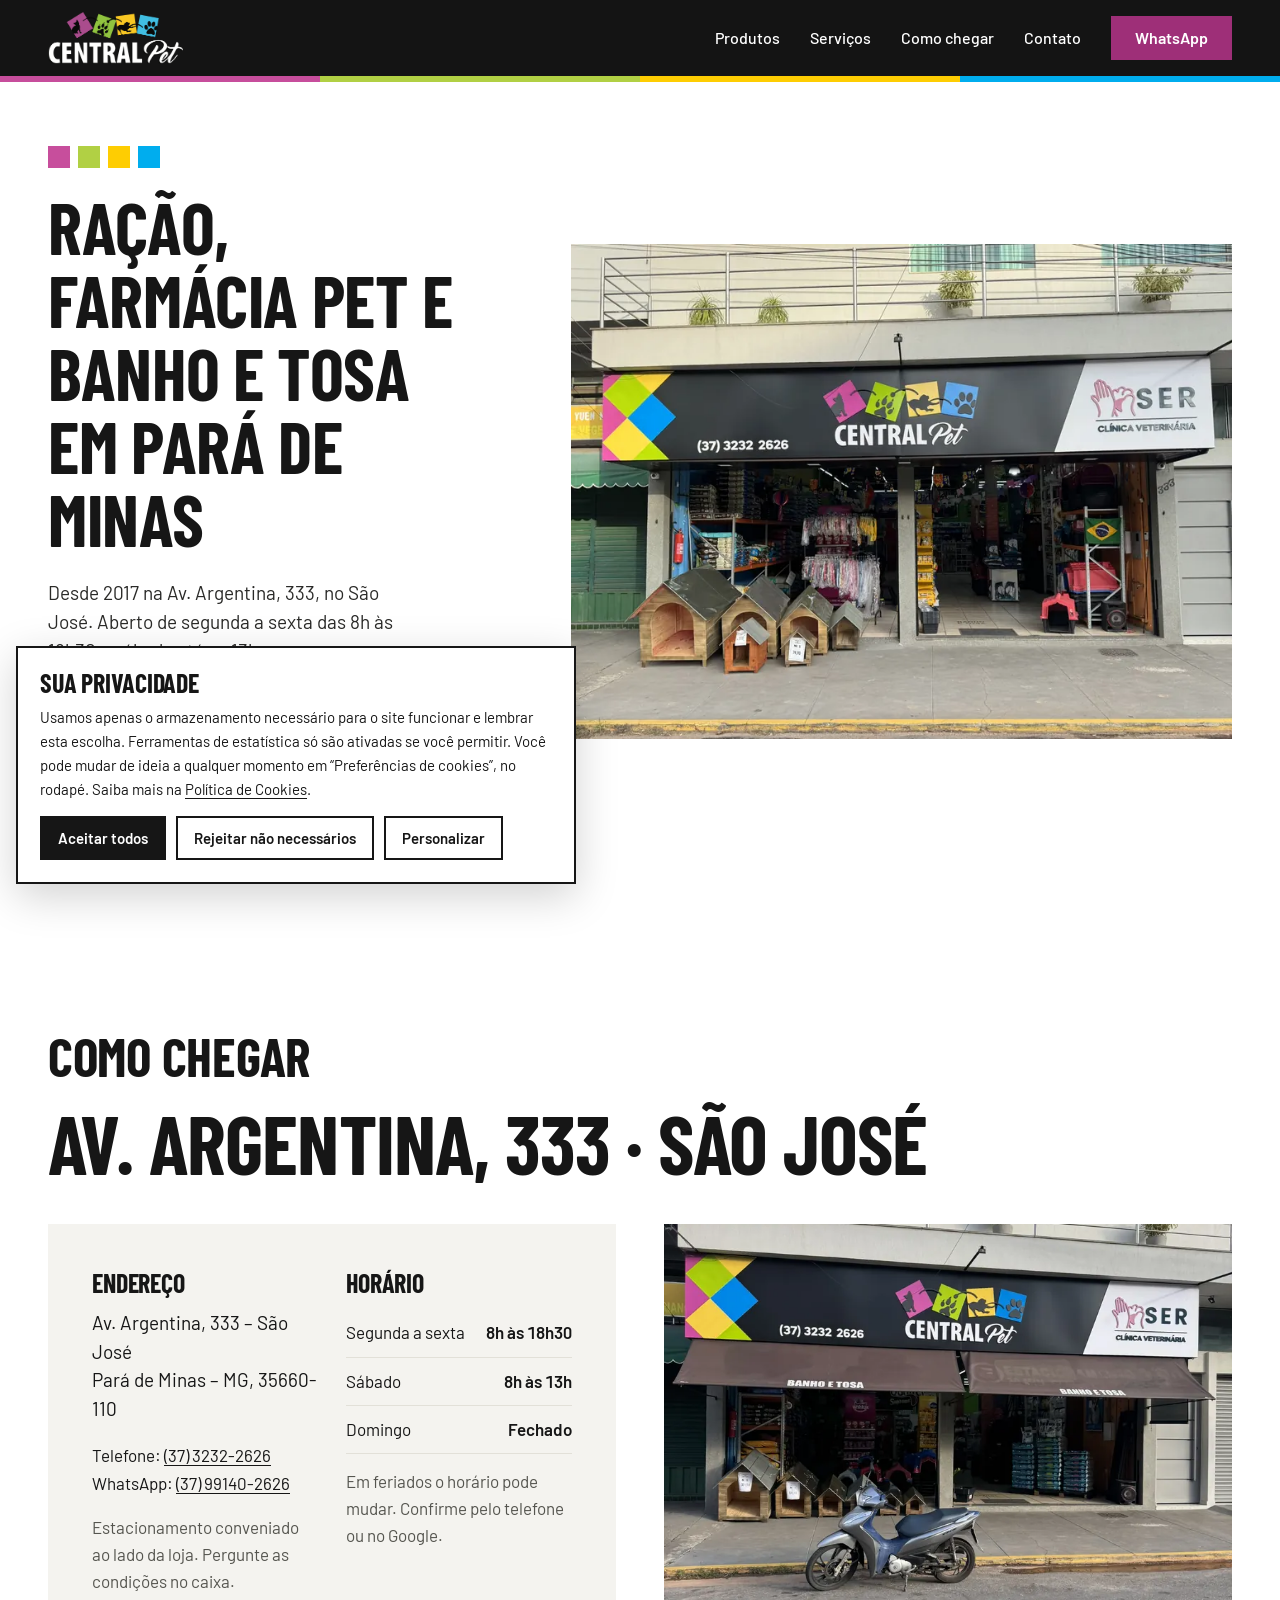
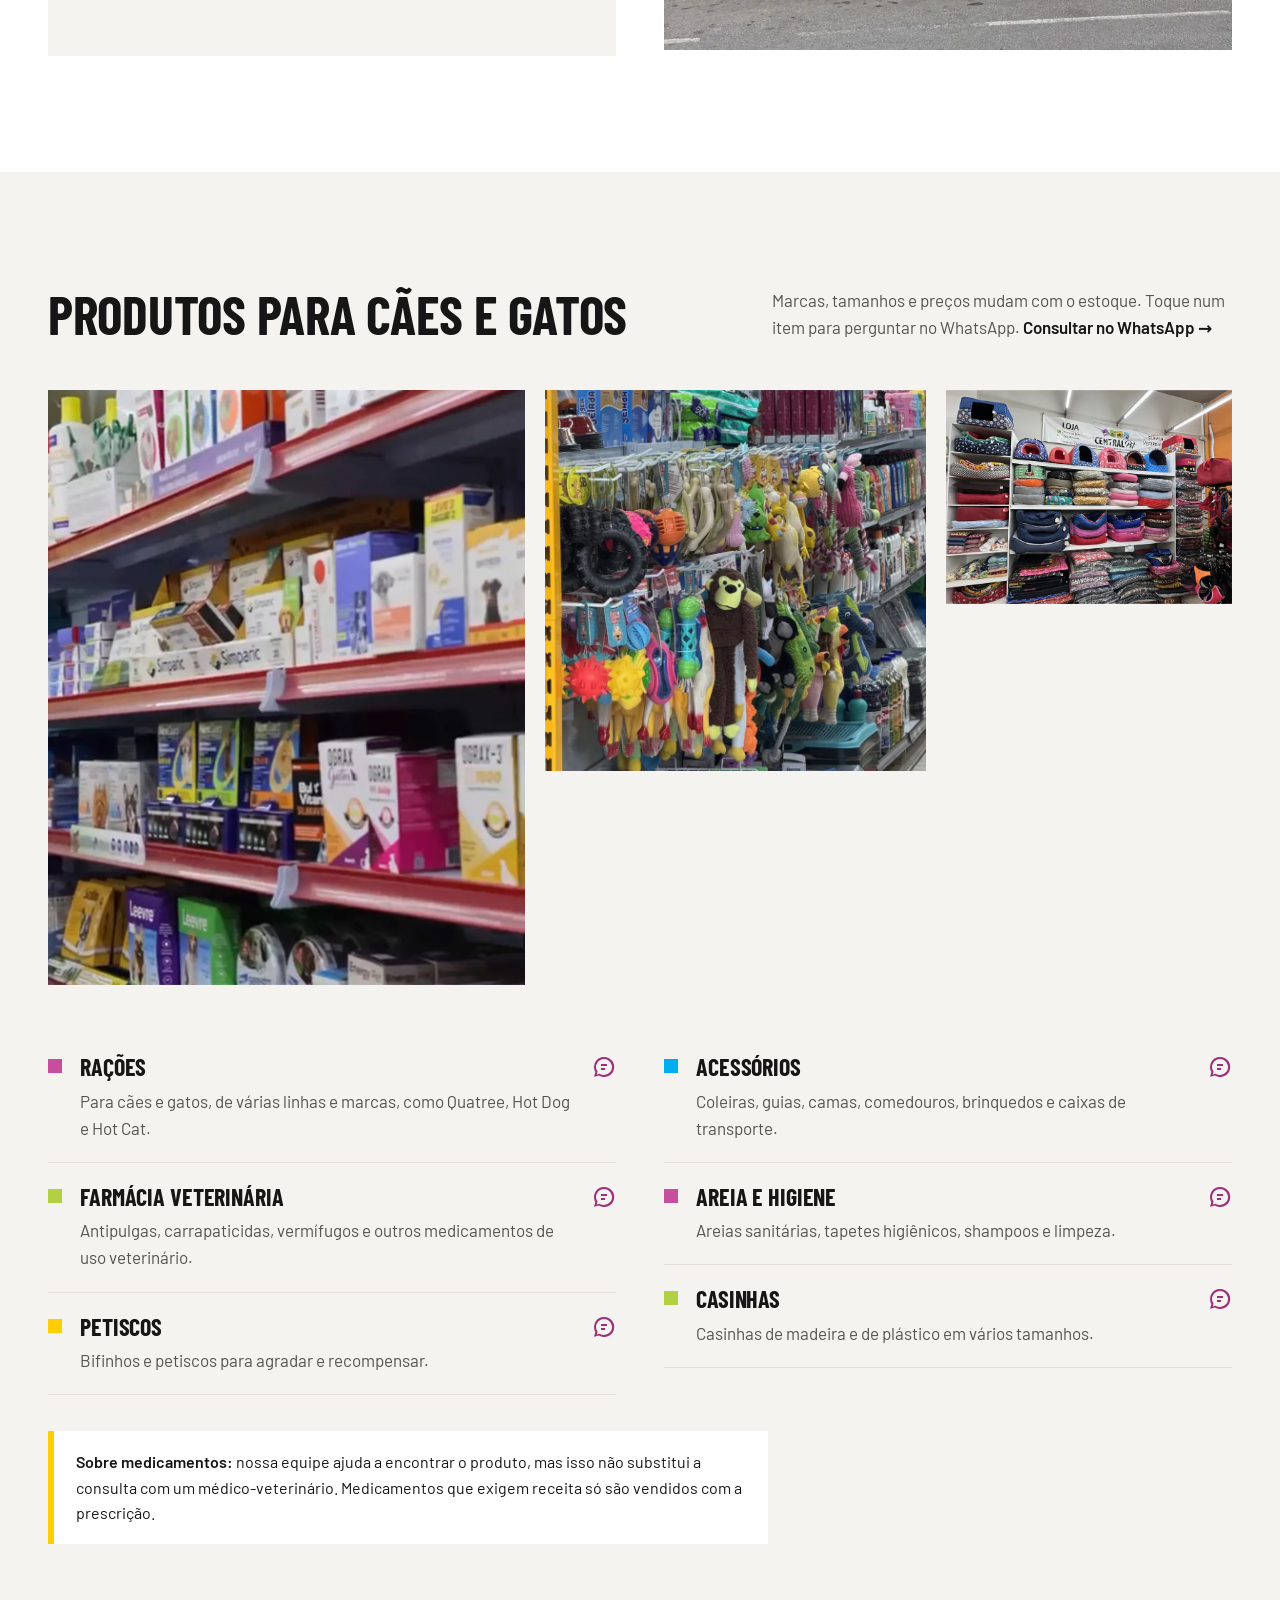
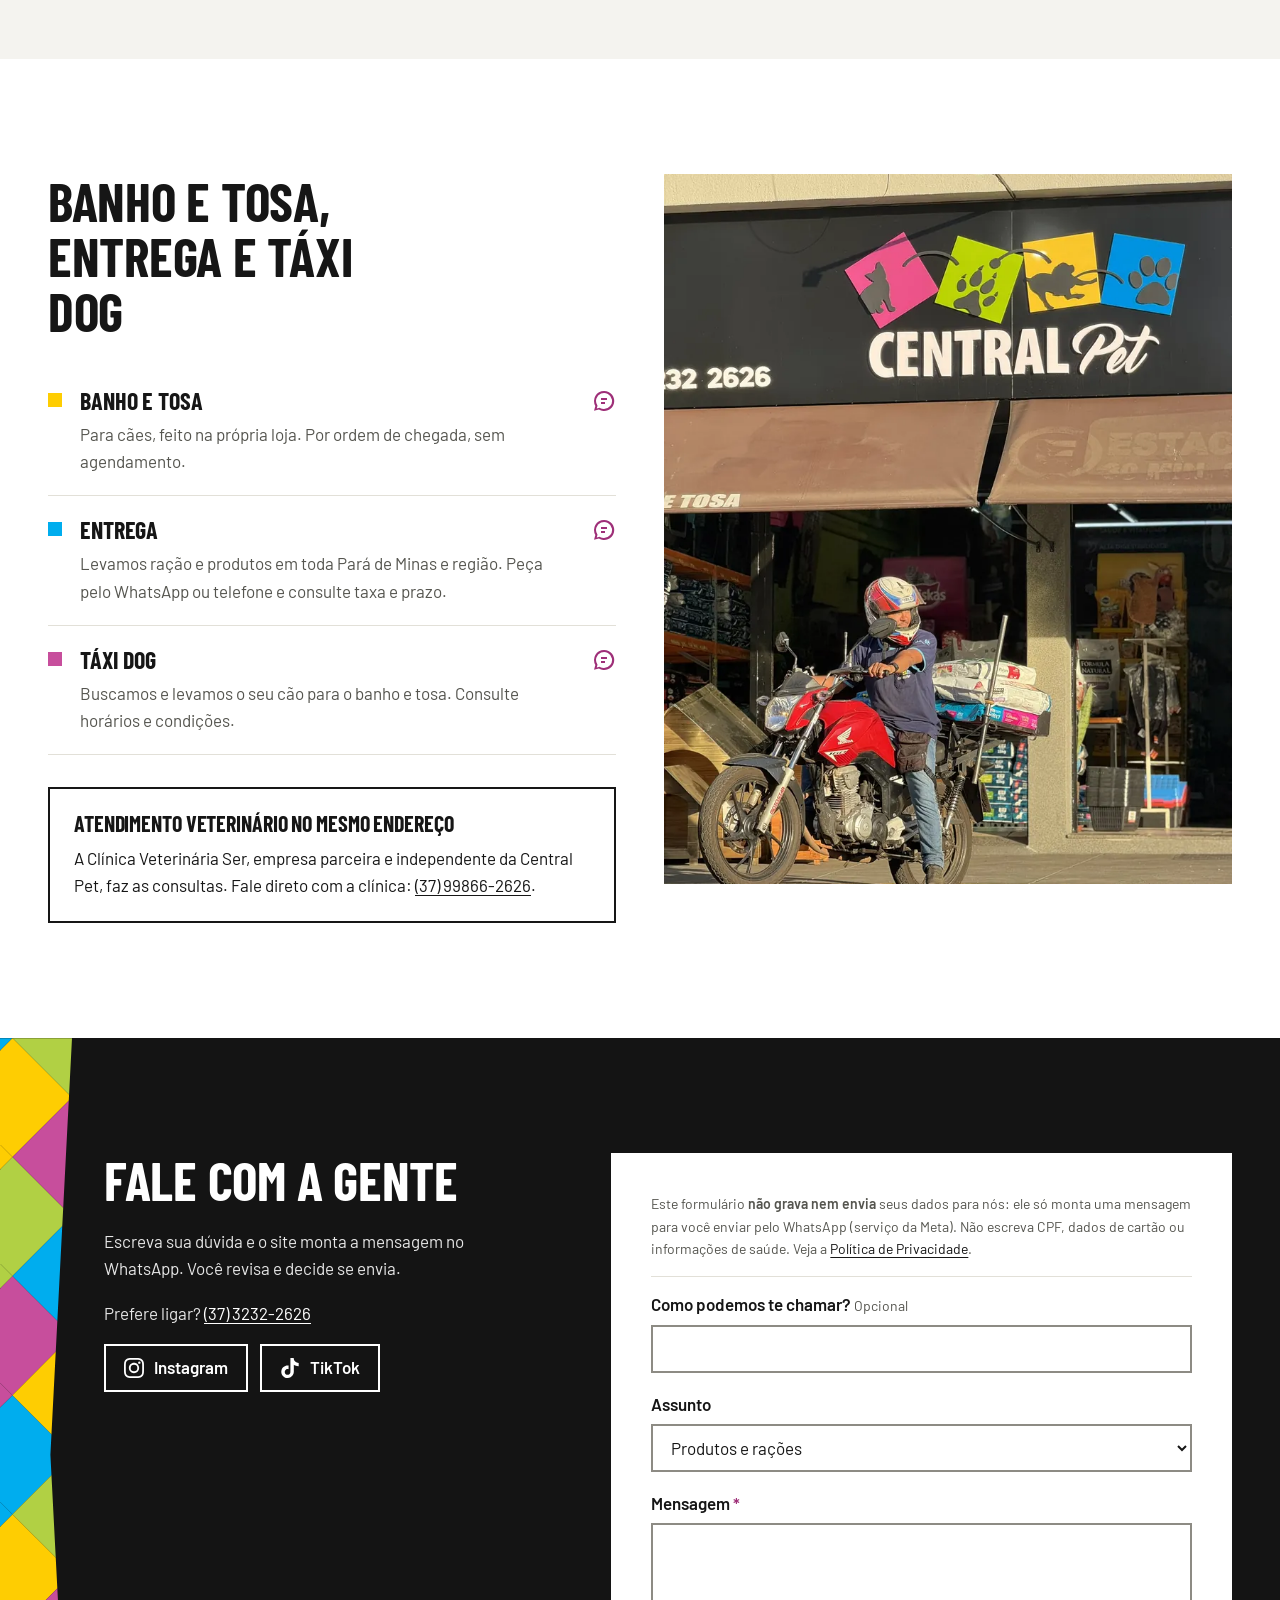
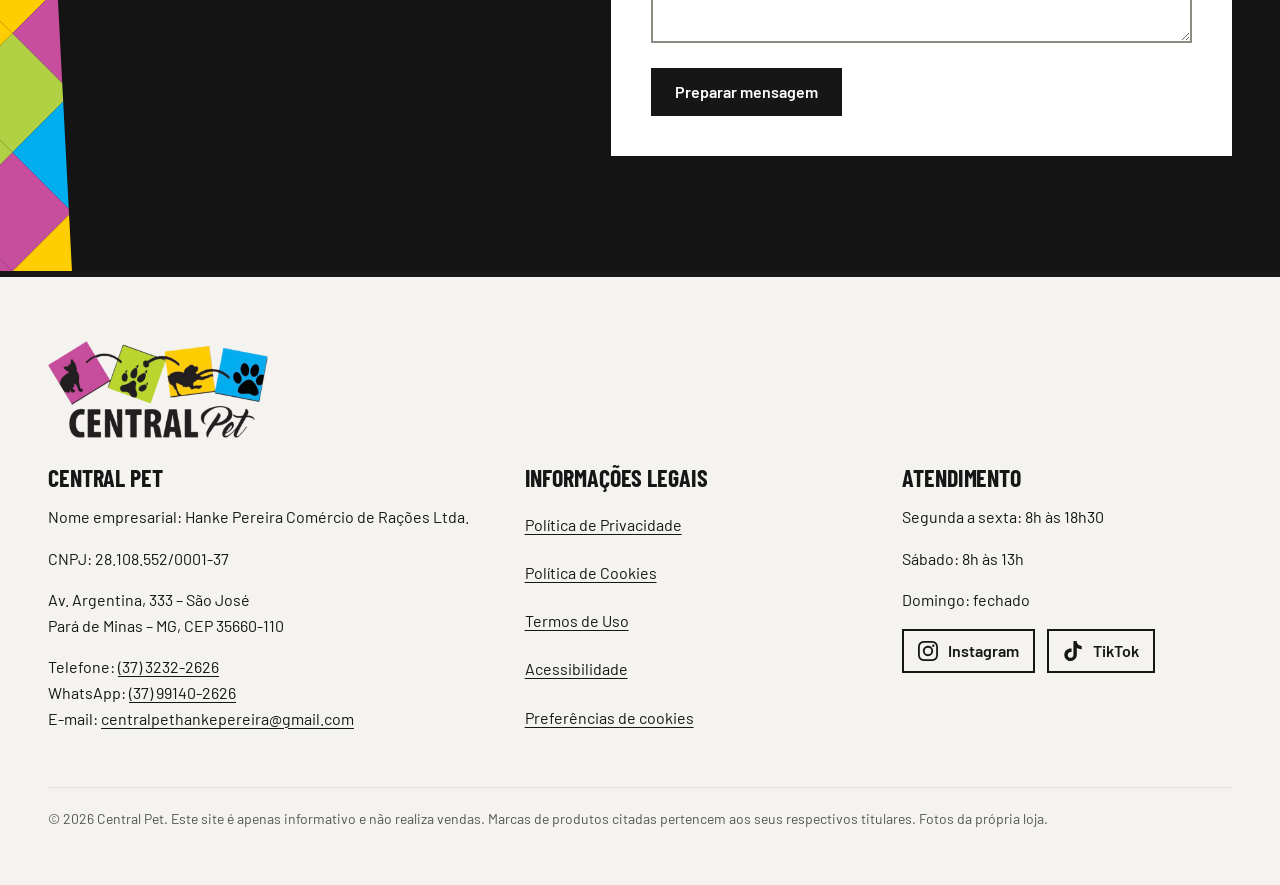
==== index.html @ ba6cb1f9 "Add files via upload" ====
<!DOCTYPE html>
<html lang="pt-BR" data-type="place">
<head>
<meta charset="utf-8">
<meta name="viewport" content="width=device-width, initial-scale=1">
<title>Central Pet | Pet shop em Pará de Minas – ração, farmácia pet e banho e tosa</title>
<meta name="description" content="Central Pet, pet shop na Av. Argentina, 333, Pará de Minas: rações, farmácia veterinária, acessórios, banho e tosa, entrega e táxi dog.">
<meta name="page-type" content="place">
<meta name="page-kind" content="place">
<meta name="theme-color" content="#141414">
<meta property="og:title" content="Central Pet | Pet shop em Pará de Minas">
<meta property="og:description" content="Ração, farmácia veterinária, acessórios, banho e tosa e entrega na Av. Argentina, 333.">
<meta property="og:type" content="website">
<link rel="icon" href="assets/img/favicon.png">
<link rel="preload" href="assets/fonts/barlow-condensed-latin-700-normal.woff2" as="font" type="font/woff2" crossorigin>
<link rel="stylesheet" href="assets/styles.css">
<script>document.documentElement.classList.add("js")</script>
<script type="application/ld+json">
{
  "@context": "https://schema.org",
  "@type": "PetStore",
  "name": "Central Pet",
  "url": "https://[PREENCHER-dominio]/",
  "telephone": "+55-37-3232-2626",
  "address": {
    "@type": "PostalAddress",
    "streetAddress": "Av. Argentina, 333 - São José",
    "addressLocality": "Pará de Minas",
    "addressRegion": "MG",
    "postalCode": "35660-110",
    "addressCountry": "BR"
  },
  "openingHoursSpecification": [
    {"@type": "OpeningHoursSpecification", "dayOfWeek": ["Monday","Tuesday","Wednesday","Thursday","Friday"], "opens": "08:00", "closes": "18:30"},
    {"@type": "OpeningHoursSpecification", "dayOfWeek": "Saturday", "opens": "08:00", "closes": "13:00"}
  ],
  "foundingDate": "2017-07-02",
  "sameAs": ["https://www.instagram.com/centralpet_pm/", "https://www.tiktok.com/@centralpet_pm"]
}
</script>
</head>
<body>
<!-- Direção: Taste (página "place": fotos reais, chão claro, uma faixa de marca preta como o letreiro),
     Emil (movimento: ease-out forte, press 0.97, hover só com mouse), Impeccable (auditoria final). -->
<a class="skip-link" href="#conteudo">Pular para o conteúdo</a>
<header class="site-header">
  <div class="container header-inner">
    <a class="brand" href="index.html" aria-current="page"><img src="assets/img/logo-escuro-700.png" width="700" height="270" alt="Central Pet"></a>
    <button class="nav-toggle" type="button" aria-expanded="false" aria-controls="site-nav"><span class="nav-toggle-bars" aria-hidden="true"></span>Menu</button>
    <nav class="site-nav" id="site-nav" aria-label="Principal">
      <ul>
        <li><a href="#produtos">Produtos</a></li>
        <li><a href="#servicos">Serviços</a></li>
        <li><a href="#visite">Como chegar</a></li>
        <li><a href="#contato">Contato</a></li>
        <li class="nav-cta"><a class="btn btn-brand" href="https://wa.me/5537991402626?text=Ol%C3%A1%21%20Vim%20pelo%20site%20da%20Central%20Pet." rel="noopener">WhatsApp<span class="visually-hidden"> (abre outro aplicativo)</span></a></li>
      </ul>
    </nav>
  </div>
  <div class="brand-stripe" aria-hidden="true"><span></span><span></span><span></span><span></span></div>
</header>
<main id="conteudo" tabindex="-1">

<section class="hero" aria-labelledby="hero-title" data-enter>
  <div class="container hero-grid">
    <div class="hero-text">
      <p class="hero-mark" aria-hidden="true"><span></span><span></span><span></span><span></span></p>
      <h1 id="hero-title">Ração, farmácia pet e banho e tosa em Pará de Minas</h1>
      <p class="lead">Desde 2017 na Av. Argentina, 333, no São José. Aberto de segunda a sexta das 8h às 18h30 e sábado até as 13h.</p>
      <div class="hero-actions">
        <a class="btn btn-primary" id="hero-cta" href="https://wa.me/5537991402626?text=Ol%C3%A1%21%20Vim%20pelo%20site%20da%20Central%20Pet." rel="noopener"><svg viewBox="0 0 24 24" aria-hidden="true" focusable="false"><path fill="currentColor" d="M12 2a10 10 0 0 0-8.66 15l-1.3 4.76 4.88-1.28A10 10 0 1 0 12 2Zm0 18a8 8 0 0 1-4.08-1.12l-.29-.17-2.9.76.78-2.83-.19-.3A8 8 0 1 1 12 20Zm-3-11h6v2H9V9Zm0 4h4v2H9v-2Z"/></svg>Chamar no WhatsApp<span class="visually-hidden"> (abre outro aplicativo)</span></a>
        <a class="text-link" href="#visite">Ver como chegar <span class="arrow" aria-hidden="true">→</span></a>
      </div>
      <p class="hero-fact"><strong>4,8 no Google</strong>, média de 349 avaliações (consultada em 11/11/2026). <a href="https://www.google.com/maps/search/?api=1&amp;query=Central+Pet+Av.+Argentina+333+S%C3%A3o+Jos%C3%A9+Par%C3%A1+de+Minas" rel="noopener">Ler avaliações</a></p>
    </div>
    <figure class="hero-photo">
      <img src="assets/img/fachada-1600.webp" srcset="assets/img/fachada-800.webp 800w, assets/img/fachada-1600.webp 1600w" sizes="(max-width: 900px) 100vw, 58vw" width="1600" height="1200" alt="Fachada da Central Pet: letreiro preto com o logo colorido, casinhas de madeira na calçada e prateleiras de ração à vista" fetchpriority="high">
    </figure>
  </div>
</section>

<section class="section" id="visite" aria-labelledby="visite-title">
  <div class="container">
    <h2 id="visite-title">Como chegar</h2>
    <p class="type-moment"><a href="https://www.google.com/maps/search/?api=1&amp;query=Central+Pet+Av.+Argentina+333+S%C3%A3o+Jos%C3%A9+Par%C3%A1+de+Minas" rel="noopener">Av. Argentina, 333 · São José<span class="visually-hidden"> (abre o Google Maps)</span></a></p>
    <div class="split">
      <div class="visit">
        <div class="visit-cols">
          <div>
            <h3>Endereço</h3>
            <address><p>Av. Argentina, 333 – São José<br>Pará de Minas – MG, 35660-110</p></address>
            <p>Telefone: <a href="tel:+553732322626">(37) 3232-2626</a><br>WhatsApp: <a href="https://wa.me/5537991402626?text=Ol%C3%A1%21%20Vim%20pelo%20site%20da%20Central%20Pet." rel="noopener">(37) 99140-2626</a></p>
            <p class="muted">Estacionamento conveniado ao lado da loja. Pergunte as condições no caixa.</p>
          </div>
          <div>
            <h3>Horário</h3>
            <table class="hours">
              <caption class="visually-hidden">Horário de funcionamento da loja</caption>
              <tbody>
                <tr><th scope="row">Segunda a sexta</th><td>8h às 18h30</td></tr>
                <tr><th scope="row">Sábado</th><td>8h às 13h</td></tr>
                <tr><th scope="row">Domingo</th><td>Fechado</td></tr>
              </tbody>
            </table>
            <p class="muted">Em feriados o horário pode mudar. Confirme pelo telefone ou no Google.</p>
          </div>
        </div>
      </div>
      <figure class="pl-photo photo-link">
        <a href="https://www.google.com/maps/search/?api=1&amp;query=Central+Pet+Av.+Argentina+333+S%C3%A3o+Jos%C3%A9+Par%C3%A1+de+Minas" rel="noopener">
          <img src="assets/img/fachada-vertical-800.webp" srcset="assets/img/fachada-vertical-800.webp 800w, assets/img/fachada-vertical-1536.webp 1536w" sizes="(max-width: 900px) 100vw, 46vw" width="800" height="1067" loading="lazy" alt="Frente da loja vista da rua, com o letreiro da Central Pet e da Clínica Veterinária Ser ao lado. Abre o Google Maps">
        </a>
      </figure>
    </div>
  </div>
</section>

<section class="section section-alt" id="produtos" aria-labelledby="produtos-title">
  <div class="container">
    <div class="head-row">
      <h2 id="produtos-title">Produtos para cães e gatos</h2>
      <p>Marcas, tamanhos e preços mudam com o estoque. Toque num item para perguntar no WhatsApp. <a class="text-link" href="https://wa.me/5537991402626?text=Ol%C3%A1%21%20Vim%20pelo%20site%20da%20Central%20Pet." rel="noopener">Consultar no WhatsApp <span class="arrow" aria-hidden="true">→</span></a></p>
    </div>
    <div class="trio" data-moment="develop">
      <figure class="t1"><img src="assets/img/farmacia-800.webp" srcset="assets/img/farmacia-800.webp 800w, assets/img/farmacia-1290.webp 1290w" sizes="(max-width: 900px) 100vw, 40vw" width="800" height="1290" loading="lazy" alt="Prateleiras da farmácia veterinária com antipulgas, vermífugos e suplementos"></figure>
      <figure class="t2"><img src="assets/img/brinquedos-800.webp" srcset="assets/img/brinquedos-800.webp 800w, assets/img/brinquedos-1330.webp 1330w" sizes="(max-width: 900px) 50vw, 32vw" width="800" height="1422" loading="lazy" alt="Corredor de brinquedos: pelúcias, mordedores, bolinhas e cordas"></figure>
      <figure class="t3"><img src="assets/img/caminhas-800.webp" srcset="assets/img/caminhas-800.webp 800w, assets/img/caminhas-1600.webp 1600w" sizes="(max-width: 900px) 50vw, 24vw" width="800" height="600" loading="lazy" alt="Estante com caminhas, tocas e colchonetes de várias cores e tamanhos"></figure>
    </div>
    <div class="groups">
      <ul class="rows">
        <li><a class="row-link" href="https://wa.me/5537991402626?text=Ol%C3%A1%21%20Vim%20pelo%20site%20da%20Central%20Pet%20e%20queria%20saber%20sobre%20ra%C3%A7%C3%B5es." rel="noopener"><span class="sq sq-1" aria-hidden="true"></span><div><h3>Rações</h3><p>Para cães e gatos, de várias linhas e marcas, como Quatree, Hot Dog e Hot Cat.</p></div><svg class="row-wa" viewBox="0 0 24 24" aria-hidden="true" focusable="false"><path fill="currentColor" d="M12 2a10 10 0 0 0-8.66 15l-1.3 4.76 4.88-1.28A10 10 0 1 0 12 2Zm0 18a8 8 0 0 1-4.08-1.12l-.29-.17-2.9.76.78-2.83-.19-.3A8 8 0 1 1 12 20Zm-3-11h6v2H9V9Zm0 4h4v2H9v-2Z"/></svg><span class="visually-hidden"> (perguntar no WhatsApp)</span></a></li>
        <li><a class="row-link" href="https://wa.me/5537991402626?text=Ol%C3%A1%21%20Vim%20pelo%20site%20da%20Central%20Pet%20e%20queria%20saber%20sobre%20um%20produto%20da%20farm%C3%A1cia%20veterin%C3%A1ria." rel="noopener"><span class="sq sq-2" aria-hidden="true"></span><div><h3>Farmácia veterinária</h3><p>Antipulgas, carrapaticidas, vermífugos e outros medicamentos de uso veterinário.</p></div><svg class="row-wa" viewBox="0 0 24 24" aria-hidden="true" focusable="false"><path fill="currentColor" d="M12 2a10 10 0 0 0-8.66 15l-1.3 4.76 4.88-1.28A10 10 0 1 0 12 2Zm0 18a8 8 0 0 1-4.08-1.12l-.29-.17-2.9.76.78-2.83-.19-.3A8 8 0 1 1 12 20Zm-3-11h6v2H9V9Zm0 4h4v2H9v-2Z"/></svg><span class="visually-hidden"> (perguntar no WhatsApp)</span></a></li>
        <li><a class="row-link" href="https://wa.me/5537991402626?text=Ol%C3%A1%21%20Vim%20pelo%20site%20da%20Central%20Pet%20e%20queria%20saber%20sobre%20petiscos." rel="noopener"><span class="sq sq-3" aria-hidden="true"></span><div><h3>Petiscos</h3><p>Bifinhos e petiscos para agradar e recompensar.</p></div><svg class="row-wa" viewBox="0 0 24 24" aria-hidden="true" focusable="false"><path fill="currentColor" d="M12 2a10 10 0 0 0-8.66 15l-1.3 4.76 4.88-1.28A10 10 0 1 0 12 2Zm0 18a8 8 0 0 1-4.08-1.12l-.29-.17-2.9.76.78-2.83-.19-.3A8 8 0 1 1 12 20Zm-3-11h6v2H9V9Zm0 4h4v2H9v-2Z"/></svg><span class="visually-hidden"> (perguntar no WhatsApp)</span></a></li>
      </ul>
      <ul class="rows">
        <li><a class="row-link" href="https://wa.me/5537991402626?text=Ol%C3%A1%21%20Vim%20pelo%20site%20da%20Central%20Pet%20e%20queria%20saber%20sobre%20acess%C3%B3rios." rel="noopener"><span class="sq sq-4" aria-hidden="true"></span><div><h3>Acessórios</h3><p>Coleiras, guias, camas, comedouros, brinquedos e caixas de transporte.</p></div><svg class="row-wa" viewBox="0 0 24 24" aria-hidden="true" focusable="false"><path fill="currentColor" d="M12 2a10 10 0 0 0-8.66 15l-1.3 4.76 4.88-1.28A10 10 0 1 0 12 2Zm0 18a8 8 0 0 1-4.08-1.12l-.29-.17-2.9.76.78-2.83-.19-.3A8 8 0 1 1 12 20Zm-3-11h6v2H9V9Zm0 4h4v2H9v-2Z"/></svg><span class="visually-hidden"> (perguntar no WhatsApp)</span></a></li>
        <li><a class="row-link" href="https://wa.me/5537991402626?text=Ol%C3%A1%21%20Vim%20pelo%20site%20da%20Central%20Pet%20e%20queria%20saber%20sobre%20areia%20e%20produtos%20de%20higiene." rel="noopener"><span class="sq sq-1" aria-hidden="true"></span><div><h3>Areia e higiene</h3><p>Areias sanitárias, tapetes higiênicos, shampoos e limpeza.</p></div><svg class="row-wa" viewBox="0 0 24 24" aria-hidden="true" focusable="false"><path fill="currentColor" d="M12 2a10 10 0 0 0-8.66 15l-1.3 4.76 4.88-1.28A10 10 0 1 0 12 2Zm0 18a8 8 0 0 1-4.08-1.12l-.29-.17-2.9.76.78-2.83-.19-.3A8 8 0 1 1 12 20Zm-3-11h6v2H9V9Zm0 4h4v2H9v-2Z"/></svg><span class="visually-hidden"> (perguntar no WhatsApp)</span></a></li>
        <li><a class="row-link" href="https://wa.me/5537991402626?text=Ol%C3%A1%21%20Vim%20pelo%20site%20da%20Central%20Pet%20e%20queria%20saber%20sobre%20casinhas." rel="noopener"><span class="sq sq-2" aria-hidden="true"></span><div><h3>Casinhas</h3><p>Casinhas de madeira e de plástico em vários tamanhos.</p></div><svg class="row-wa" viewBox="0 0 24 24" aria-hidden="true" focusable="false"><path fill="currentColor" d="M12 2a10 10 0 0 0-8.66 15l-1.3 4.76 4.88-1.28A10 10 0 1 0 12 2Zm0 18a8 8 0 0 1-4.08-1.12l-.29-.17-2.9.76.78-2.83-.19-.3A8 8 0 1 1 12 20Zm-3-11h6v2H9V9Zm0 4h4v2H9v-2Z"/></svg><span class="visually-hidden"> (perguntar no WhatsApp)</span></a></li>
      </ul>
    </div>
    <p class="notice"><strong>Sobre medicamentos:</strong> nossa equipe ajuda a encontrar o produto, mas isso não substitui a consulta com um médico-veterinário. Medicamentos que exigem receita só são vendidos com a prescrição.</p>
  </div>
</section>

<section class="section" id="servicos" aria-labelledby="servicos-title">
  <div class="container split split-services">
    <div>
      <h2 id="servicos-title">Banho e tosa, entrega e táxi dog</h2>
      <ul class="rows rows-services">
        <li><a class="row-link" href="https://wa.me/5537991402626?text=Ol%C3%A1%21%20Vim%20pelo%20site%20da%20Central%20Pet%20e%20queria%20saber%20sobre%20banho%20e%20tosa." rel="noopener"><span class="sq sq-3" aria-hidden="true"></span><div><h3>Banho e tosa</h3><p>Para cães, feito na própria loja. Por ordem de chegada, sem agendamento.</p></div><svg class="row-wa" viewBox="0 0 24 24" aria-hidden="true" focusable="false"><path fill="currentColor" d="M12 2a10 10 0 0 0-8.66 15l-1.3 4.76 4.88-1.28A10 10 0 1 0 12 2Zm0 18a8 8 0 0 1-4.08-1.12l-.29-.17-2.9.76.78-2.83-.19-.3A8 8 0 1 1 12 20Zm-3-11h6v2H9V9Zm0 4h4v2H9v-2Z"/></svg><span class="visually-hidden"> (perguntar no WhatsApp)</span></a></li>
        <li><a class="row-link" href="https://wa.me/5537991402626?text=Ol%C3%A1%21%20Vim%20pelo%20site%20da%20Central%20Pet%20e%20queria%20fazer%20um%20pedido%20para%20entrega." rel="noopener"><span class="sq sq-4" aria-hidden="true"></span><div><h3>Entrega</h3><p>Levamos ração e produtos em toda Pará de Minas e região. Peça pelo WhatsApp ou telefone e consulte taxa e prazo.</p></div><svg class="row-wa" viewBox="0 0 24 24" aria-hidden="true" focusable="false"><path fill="currentColor" d="M12 2a10 10 0 0 0-8.66 15l-1.3 4.76 4.88-1.28A10 10 0 1 0 12 2Zm0 18a8 8 0 0 1-4.08-1.12l-.29-.17-2.9.76.78-2.83-.19-.3A8 8 0 1 1 12 20Zm-3-11h6v2H9V9Zm0 4h4v2H9v-2Z"/></svg><span class="visually-hidden"> (perguntar no WhatsApp)</span></a></li>
        <li><a class="row-link" href="https://wa.me/5537991402626?text=Ol%C3%A1%21%20Vim%20pelo%20site%20da%20Central%20Pet%20e%20queria%20saber%20sobre%20o%20t%C3%A1xi%20dog." rel="noopener"><span class="sq sq-1" aria-hidden="true"></span><div><h3>Táxi dog</h3><p>Buscamos e levamos o seu cão para o banho e tosa. Consulte horários e condições.</p></div><svg class="row-wa" viewBox="0 0 24 24" aria-hidden="true" focusable="false"><path fill="currentColor" d="M12 2a10 10 0 0 0-8.66 15l-1.3 4.76 4.88-1.28A10 10 0 1 0 12 2Zm0 18a8 8 0 0 1-4.08-1.12l-.29-.17-2.9.76.78-2.83-.19-.3A8 8 0 1 1 12 20Zm-3-11h6v2H9V9Zm0 4h4v2H9v-2Z"/></svg><span class="visually-hidden"> (perguntar no WhatsApp)</span></a></li>
      </ul>
      <div class="partner">
        <h3>Atendimento veterinário no mesmo endereço</h3>
        <p>A Clínica Veterinária Ser, empresa parceira e independente da Central Pet, faz as consultas. Fale direto com a clínica: <a href="https://wa.me/5537998662626" rel="noopener">(37) 99866-2626</a>.</p>
      </div>
    </div>
    <figure class="pl-photo photo-tall">
      <img src="assets/img/entrega-800.webp" srcset="assets/img/entrega-800.webp 800w, assets/img/entrega-1536.webp 1536w" sizes="(max-width: 900px) 100vw, 46vw" width="800" height="1067" loading="lazy" alt="Entregador da Central Pet saindo de moto da frente da loja com sacos de ração na garupa">
    </figure>
  </div>
</section>

<section class="section band" id="contato" aria-labelledby="contato-title">
  <svg class="tiles tiles-v" viewBox="0 0 200 700" preserveAspectRatio="xMaxYMid slice" aria-hidden="true" focusable="false"><polygon points="-50.0,-100.0 0.0,-50.0 -50.0,0.0 -100.0,-50.0" fill="#00adee"/><polygon points="-100,-150.0 -50.0,-100 -100,-50.0 -150.0,-100" fill="#c74e9c"/><polygon points="50.0,-100.0 100.0,-50.0 50.0,0.0 0.0,-50.0" fill="#b1d044"/><polygon points="0,-150.0 50.0,-100 0,-50.0 -50.0,-100" fill="#fecd02"/><polygon points="150.0,-100.0 200.0,-50.0 150.0,0.0 100.0,-50.0" fill="#00adee"/><polygon points="100,-150.0 150.0,-100 100,-50.0 50.0,-100" fill="#c74e9c"/><polygon points="250.0,-100.0 300.0,-50.0 250.0,0.0 200.0,-50.0" fill="#b1d044"/><polygon points="200,-150.0 250.0,-100 200,-50.0 150.0,-100" fill="#fecd02"/><polygon points="-50.0,0.0 0.0,50.0 -50.0,100.0 -100.0,50.0" fill="#fecd02"/><polygon points="-100,-50.0 -50.0,0 -100,50.0 -150.0,0" fill="#00adee"/><polygon points="50.0,0.0 100.0,50.0 50.0,100.0 0.0,50.0" fill="#c74e9c"/><polygon points="0,-50.0 50.0,0 0,50.0 -50.0,0" fill="#b1d044"/><polygon points="150.0,0.0 200.0,50.0 150.0,100.0 100.0,50.0" fill="#fecd02"/><polygon points="100,-50.0 150.0,0 100,50.0 50.0,0" fill="#00adee"/><polygon points="250.0,0.0 300.0,50.0 250.0,100.0 200.0,50.0" fill="#c74e9c"/><polygon points="200,-50.0 250.0,0 200,50.0 150.0,0" fill="#b1d044"/><polygon points="-50.0,100.0 0.0,150.0 -50.0,200.0 -100.0,150.0" fill="#b1d044"/><polygon points="-100,50.0 -50.0,100 -100,150.0 -150.0,100" fill="#fecd02"/><polygon points="50.0,100.0 100.0,150.0 50.0,200.0 0.0,150.0" fill="#00adee"/><polygon points="0,50.0 50.0,100 0,150.0 -50.0,100" fill="#c74e9c"/><polygon points="150.0,100.0 200.0,150.0 150.0,200.0 100.0,150.0" fill="#b1d044"/><polygon points="100,50.0 150.0,100 100,150.0 50.0,100" fill="#fecd02"/><polygon points="250.0,100.0 300.0,150.0 250.0,200.0 200.0,150.0" fill="#00adee"/><polygon points="200,50.0 250.0,100 200,150.0 150.0,100" fill="#c74e9c"/><polygon points="-50.0,200.0 0.0,250.0 -50.0,300.0 -100.0,250.0" fill="#c74e9c"/><polygon points="-100,150.0 -50.0,200 -100,250.0 -150.0,200" fill="#b1d044"/><polygon points="50.0,200.0 100.0,250.0 50.0,300.0 0.0,250.0" fill="#fecd02"/><polygon points="0,150.0 50.0,200 0,250.0 -50.0,200" fill="#00adee"/><polygon points="150.0,200.0 200.0,250.0 150.0,300.0 100.0,250.0" fill="#c74e9c"/><polygon points="100,150.0 150.0,200 100,250.0 50.0,200" fill="#b1d044"/><polygon points="250.0,200.0 300.0,250.0 250.0,300.0 200.0,250.0" fill="#fecd02"/><polygon points="200,150.0 250.0,200 200,250.0 150.0,200" fill="#00adee"/><polygon points="-50.0,300.0 0.0,350.0 -50.0,400.0 -100.0,350.0" fill="#00adee"/><polygon points="-100,250.0 -50.0,300 -100,350.0 -150.0,300" fill="#c74e9c"/><polygon points="50.0,300.0 100.0,350.0 50.0,400.0 0.0,350.0" fill="#b1d044"/><polygon points="0,250.0 50.0,300 0,350.0 -50.0,300" fill="#fecd02"/><polygon points="150.0,300.0 200.0,350.0 150.0,400.0 100.0,350.0" fill="#00adee"/><polygon points="100,250.0 150.0,300 100,350.0 50.0,300" fill="#c74e9c"/><polygon points="250.0,300.0 300.0,350.0 250.0,400.0 200.0,350.0" fill="#b1d044"/><polygon points="200,250.0 250.0,300 200,350.0 150.0,300" fill="#fecd02"/><polygon points="-50.0,400.0 0.0,450.0 -50.0,500.0 -100.0,450.0" fill="#fecd02"/><polygon points="-100,350.0 -50.0,400 -100,450.0 -150.0,400" fill="#00adee"/><polygon points="50.0,400.0 100.0,450.0 50.0,500.0 0.0,450.0" fill="#c74e9c"/><polygon points="0,350.0 50.0,400 0,450.0 -50.0,400" fill="#b1d044"/><polygon points="150.0,400.0 200.0,450.0 150.0,500.0 100.0,450.0" fill="#fecd02"/><polygon points="100,350.0 150.0,400 100,450.0 50.0,400" fill="#00adee"/><polygon points="250.0,400.0 300.0,450.0 250.0,500.0 200.0,450.0" fill="#c74e9c"/><polygon points="200,350.0 250.0,400 200,450.0 150.0,400" fill="#b1d044"/><polygon points="-50.0,500.0 0.0,550.0 -50.0,600.0 -100.0,550.0" fill="#b1d044"/><polygon points="-100,450.0 -50.0,500 -100,550.0 -150.0,500" fill="#fecd02"/><polygon points="50.0,500.0 100.0,550.0 50.0,600.0 0.0,550.0" fill="#00adee"/><polygon points="0,450.0 50.0,500 0,550.0 -50.0,500" fill="#c74e9c"/><polygon points="150.0,500.0 200.0,550.0 150.0,600.0 100.0,550.0" fill="#b1d044"/><polygon points="100,450.0 150.0,500 100,550.0 50.0,500" fill="#fecd02"/><polygon points="250.0,500.0 300.0,550.0 250.0,600.0 200.0,550.0" fill="#00adee"/><polygon points="200,450.0 250.0,500 200,550.0 150.0,500" fill="#c74e9c"/><polygon points="-50.0,600.0 0.0,650.0 -50.0,700.0 -100.0,650.0" fill="#c74e9c"/><polygon points="-100,550.0 -50.0,600 -100,650.0 -150.0,600" fill="#b1d044"/><polygon points="50.0,600.0 100.0,650.0 50.0,700.0 0.0,650.0" fill="#fecd02"/><polygon points="0,550.0 50.0,600 0,650.0 -50.0,600" fill="#00adee"/><polygon points="150.0,600.0 200.0,650.0 150.0,700.0 100.0,650.0" fill="#c74e9c"/><polygon points="100,550.0 150.0,600 100,650.0 50.0,600" fill="#b1d044"/><polygon points="250.0,600.0 300.0,650.0 250.0,700.0 200.0,650.0" fill="#fecd02"/><polygon points="200,550.0 250.0,600 200,650.0 150.0,600" fill="#00adee"/><polygon points="-50.0,700.0 0.0,750.0 -50.0,800.0 -100.0,750.0" fill="#00adee"/><polygon points="-100,650.0 -50.0,700 -100,750.0 -150.0,700" fill="#c74e9c"/><polygon points="50.0,700.0 100.0,750.0 50.0,800.0 0.0,750.0" fill="#b1d044"/><polygon points="0,650.0 50.0,700 0,750.0 -50.0,700" fill="#fecd02"/><polygon points="150.0,700.0 200.0,750.0 150.0,800.0 100.0,750.0" fill="#00adee"/><polygon points="100,650.0 150.0,700 100,750.0 50.0,700" fill="#c74e9c"/><polygon points="250.0,700.0 300.0,750.0 250.0,800.0 200.0,750.0" fill="#b1d044"/><polygon points="200,650.0 250.0,700 200,750.0 150.0,700" fill="#fecd02"/></svg><svg class="tiles tiles-h" viewBox="0 0 800 100" preserveAspectRatio="xMidYMid slice" aria-hidden="true" focusable="false"><polygon points="-50.0,-100.0 0.0,-50.0 -50.0,0.0 -100.0,-50.0" fill="#00adee"/><polygon points="-100,-150.0 -50.0,-100 -100,-50.0 -150.0,-100" fill="#c74e9c"/><polygon points="50.0,-100.0 100.0,-50.0 50.0,0.0 0.0,-50.0" fill="#b1d044"/><polygon points="0,-150.0 50.0,-100 0,-50.0 -50.0,-100" fill="#fecd02"/><polygon points="150.0,-100.0 200.0,-50.0 150.0,0.0 100.0,-50.0" fill="#00adee"/><polygon points="100,-150.0 150.0,-100 100,-50.0 50.0,-100" fill="#c74e9c"/><polygon points="250.0,-100.0 300.0,-50.0 250.0,0.0 200.0,-50.0" fill="#b1d044"/><polygon points="200,-150.0 250.0,-100 200,-50.0 150.0,-100" fill="#fecd02"/><polygon points="350.0,-100.0 400.0,-50.0 350.0,0.0 300.0,-50.0" fill="#00adee"/><polygon points="300,-150.0 350.0,-100 300,-50.0 250.0,-100" fill="#c74e9c"/><polygon points="450.0,-100.0 500.0,-50.0 450.0,0.0 400.0,-50.0" fill="#b1d044"/><polygon points="400,-150.0 450.0,-100 400,-50.0 350.0,-100" fill="#fecd02"/><polygon points="550.0,-100.0 600.0,-50.0 550.0,0.0 500.0,-50.0" fill="#00adee"/><polygon points="500,-150.0 550.0,-100 500,-50.0 450.0,-100" fill="#c74e9c"/><polygon points="650.0,-100.0 700.0,-50.0 650.0,0.0 600.0,-50.0" fill="#b1d044"/><polygon points="600,-150.0 650.0,-100 600,-50.0 550.0,-100" fill="#fecd02"/><polygon points="750.0,-100.0 800.0,-50.0 750.0,0.0 700.0,-50.0" fill="#00adee"/><polygon points="700,-150.0 750.0,-100 700,-50.0 650.0,-100" fill="#c74e9c"/><polygon points="850.0,-100.0 900.0,-50.0 850.0,0.0 800.0,-50.0" fill="#b1d044"/><polygon points="800,-150.0 850.0,-100 800,-50.0 750.0,-100" fill="#fecd02"/><polygon points="-50.0,0.0 0.0,50.0 -50.0,100.0 -100.0,50.0" fill="#fecd02"/><polygon points="-100,-50.0 -50.0,0 -100,50.0 -150.0,0" fill="#00adee"/><polygon points="50.0,0.0 100.0,50.0 50.0,100.0 0.0,50.0" fill="#c74e9c"/><polygon points="0,-50.0 50.0,0 0,50.0 -50.0,0" fill="#b1d044"/><polygon points="150.0,0.0 200.0,50.0 150.0,100.0 100.0,50.0" fill="#fecd02"/><polygon points="100,-50.0 150.0,0 100,50.0 50.0,0" fill="#00adee"/><polygon points="250.0,0.0 300.0,50.0 250.0,100.0 200.0,50.0" fill="#c74e9c"/><polygon points="200,-50.0 250.0,0 200,50.0 150.0,0" fill="#b1d044"/><polygon points="350.0,0.0 400.0,50.0 350.0,100.0 300.0,50.0" fill="#fecd02"/><polygon points="300,-50.0 350.0,0 300,50.0 250.0,0" fill="#00adee"/><polygon points="450.0,0.0 500.0,50.0 450.0,100.0 400.0,50.0" fill="#c74e9c"/><polygon points="400,-50.0 450.0,0 400,50.0 350.0,0" fill="#b1d044"/><polygon points="550.0,0.0 600.0,50.0 550.0,100.0 500.0,50.0" fill="#fecd02"/><polygon points="500,-50.0 550.0,0 500,50.0 450.0,0" fill="#00adee"/><polygon points="650.0,0.0 700.0,50.0 650.0,100.0 600.0,50.0" fill="#c74e9c"/><polygon points="600,-50.0 650.0,0 600,50.0 550.0,0" fill="#b1d044"/><polygon points="750.0,0.0 800.0,50.0 750.0,100.0 700.0,50.0" fill="#fecd02"/><polygon points="700,-50.0 750.0,0 700,50.0 650.0,0" fill="#00adee"/><polygon points="850.0,0.0 900.0,50.0 850.0,100.0 800.0,50.0" fill="#c74e9c"/><polygon points="800,-50.0 850.0,0 800,50.0 750.0,0" fill="#b1d044"/><polygon points="-50.0,100.0 0.0,150.0 -50.0,200.0 -100.0,150.0" fill="#b1d044"/><polygon points="-100,50.0 -50.0,100 -100,150.0 -150.0,100" fill="#fecd02"/><polygon points="50.0,100.0 100.0,150.0 50.0,200.0 0.0,150.0" fill="#00adee"/><polygon points="0,50.0 50.0,100 0,150.0 -50.0,100" fill="#c74e9c"/><polygon points="150.0,100.0 200.0,150.0 150.0,200.0 100.0,150.0" fill="#b1d044"/><polygon points="100,50.0 150.0,100 100,150.0 50.0,100" fill="#fecd02"/><polygon points="250.0,100.0 300.0,150.0 250.0,200.0 200.0,150.0" fill="#00adee"/><polygon points="200,50.0 250.0,100 200,150.0 150.0,100" fill="#c74e9c"/><polygon points="350.0,100.0 400.0,150.0 350.0,200.0 300.0,150.0" fill="#b1d044"/><polygon points="300,50.0 350.0,100 300,150.0 250.0,100" fill="#fecd02"/><polygon points="450.0,100.0 500.0,150.0 450.0,200.0 400.0,150.0" fill="#00adee"/><polygon points="400,50.0 450.0,100 400,150.0 350.0,100" fill="#c74e9c"/><polygon points="550.0,100.0 600.0,150.0 550.0,200.0 500.0,150.0" fill="#b1d044"/><polygon points="500,50.0 550.0,100 500,150.0 450.0,100" fill="#fecd02"/><polygon points="650.0,100.0 700.0,150.0 650.0,200.0 600.0,150.0" fill="#00adee"/><polygon points="600,50.0 650.0,100 600,150.0 550.0,100" fill="#c74e9c"/><polygon points="750.0,100.0 800.0,150.0 750.0,200.0 700.0,150.0" fill="#b1d044"/><polygon points="700,50.0 750.0,100 700,150.0 650.0,100" fill="#fecd02"/><polygon points="850.0,100.0 900.0,150.0 850.0,200.0 800.0,150.0" fill="#00adee"/><polygon points="800,50.0 850.0,100 800,150.0 750.0,100" fill="#c74e9c"/></svg>
  <div class="container form-wrap">
    <div class="band-text">
      <h2 id="contato-title">Fale com a gente</h2>
      <p>Escreva sua dúvida e o site monta a mensagem no WhatsApp. Você revisa e decide se envia.</p>
      <p>Prefere ligar? <a href="tel:+553732322626">(37) 3232-2626</a></p>
      <ul class="social social-band"><li><a class="social-btn" href="https://www.instagram.com/centralpet_pm/" rel="noopener"><svg viewBox="0 0 24 24" aria-hidden="true" focusable="false"><path fill="currentColor" d="M7.0301.084c-1.2768.0602-2.1487.264-2.911.5634-.7888.3075-1.4575.72-2.1228 1.3877-.6652.6677-1.075 1.3368-1.3802 2.127-.2954.7638-.4956 1.6365-.552 2.914-.0564 1.2775-.0689 1.6882-.0626 4.947.0062 3.2586.0206 3.6671.0825 4.9473.061 1.2765.264 2.1482.5635 2.9107.308.7889.72 1.4573 1.388 2.1228.6679.6655 1.3365 1.0743 2.1285 1.38.7632.295 1.6361.4961 2.9134.552 1.2773.056 1.6884.069 4.9462.0627 3.2578-.0062 3.668-.0207 4.9478-.0814 1.28-.0607 2.147-.2652 2.9098-.5633.7889-.3086 1.4578-.72 2.1228-1.3881.665-.6682 1.0745-1.3378 1.3795-2.1284.2957-.7632.4966-1.636.552-2.9124.056-1.2809.0692-1.6898.063-4.948-.0063-3.2583-.021-3.6668-.0817-4.9465-.0607-1.2797-.264-2.1487-.5633-2.9117-.3084-.7889-.72-1.4568-1.3876-2.1228C21.2982 1.33 20.628.9208 19.8378.6165 19.074.321 18.2017.1197 16.9244.0645 15.6471.0093 15.236-.005 11.977.0014 8.718.0076 8.31.0215 7.0301.0839m.1402 21.6932c-1.17-.0509-1.8053-.2453-2.2287-.408-.5606-.216-.96-.4771-1.3819-.895-.422-.4178-.6811-.8186-.9-1.378-.1644-.4234-.3624-1.058-.4171-2.228-.0595-1.2645-.072-1.6442-.079-4.848-.007-3.2037.0053-3.583.0607-4.848.05-1.169.2456-1.805.408-2.2282.216-.5613.4762-.96.895-1.3816.4188-.4217.8184-.6814 1.3783-.9003.423-.1651 1.0575-.3614 2.227-.4171 1.2655-.06 1.6447-.072 4.848-.079 3.2033-.007 3.5835.005 4.8495.0608 1.169.0508 1.8053.2445 2.228.408.5608.216.96.4754 1.3816.895.4217.4194.6816.8176.9005 1.3787.1653.4217.3617 1.056.4169 2.2263.0602 1.2655.0739 1.645.0796 4.848.0058 3.203-.0055 3.5834-.061 4.848-.051 1.17-.245 1.8055-.408 2.2294-.216.5604-.4763.96-.8954 1.3814-.419.4215-.8181.6811-1.3783.9-.4224.1649-1.0577.3617-2.2262.4174-1.2656.0595-1.6448.072-4.8493.079-3.2045.007-3.5825-.006-4.848-.0608M16.953 5.5864A1.44 1.44 0 1 0 18.39 4.144a1.44 1.44 0 0 0-1.437 1.4424M5.8385 12.012c.0067 3.4032 2.7706 6.1557 6.173 6.1493 3.4026-.0065 6.157-2.7701 6.1506-6.1733-.0065-3.4032-2.771-6.1565-6.174-6.1498-3.403.0067-6.156 2.771-6.1496 6.1738M8 12.0077a4 4 0 1 1 4.008 3.9921A3.9996 3.9996 0 0 1 8 12.0077"/></svg>Instagram<span class="visually-hidden"> @centralpet_pm (abre outro site)</span></a></li><li><a class="social-btn" href="https://www.tiktok.com/@centralpet_pm" rel="noopener"><svg viewBox="0 0 24 24" aria-hidden="true" focusable="false"><path fill="currentColor" d="M12.525.02c1.31-.02 2.61-.01 3.91-.02.08 1.53.63 3.09 1.75 4.17 1.12 1.11 2.7 1.62 4.24 1.79v4.03c-1.44-.05-2.89-.35-4.2-.97-.57-.26-1.1-.59-1.62-.93-.01 2.92.01 5.84-.02 8.75-.08 1.4-.54 2.79-1.35 3.94-1.31 1.92-3.58 3.17-5.91 3.21-1.43.08-2.86-.31-4.08-1.03-2.02-1.19-3.44-3.37-3.65-5.71-.02-.5-.03-1-.01-1.49.18-1.9 1.12-3.72 2.58-4.96 1.66-1.44 3.98-2.13 6.15-1.72.02 1.48-.04 2.96-.04 4.44-.99-.32-2.15-.23-3.02.37-.63.41-1.11 1.04-1.36 1.75-.21.51-.15 1.07-.14 1.61.24 1.64 1.82 3.02 3.5 2.87 1.12-.01 2.19-.66 2.77-1.61.19-.33.4-.67.41-1.06.1-1.79.06-3.57.07-5.36.01-4.03-.01-8.05.02-12.07z"/></svg>TikTok<span class="visually-hidden"> @centralpet_pm (abre outro site)</span></a></li></ul>
    </div>
    <form class="contact" id="contact-form" novalidate aria-describedby="form-privacy">
      <p class="privacy-note" id="form-privacy">Este formulário <strong>não grava nem envia</strong> seus dados para nós: ele só monta uma mensagem para você enviar pelo WhatsApp (serviço da Meta). Não escreva CPF, dados de cartão ou informações de saúde. Veja a <a href="politica-de-privacidade.html">Política de Privacidade</a>.</p>
      <div class="field">
        <label for="name">Como podemos te chamar? <span class="hint">Opcional</span></label>
        <input id="name" name="name" type="text" autocomplete="given-name" maxlength="60">
      </div>
      <div class="field">
        <label for="topic">Assunto</label>
        <select id="topic" name="topic">
          <option>Produtos e rações</option>
          <option>Farmácia veterinária</option>
          <option>Banho e tosa</option>
          <option>Entrega</option>
          <option>Táxi dog</option>
          <option>Privacidade e dados pessoais</option>
          <option>Outro assunto</option>
        </select>
      </div>
      <div class="field">
        <label for="msg">Mensagem <span class="req" aria-hidden="true">*</span><span class="visually-hidden">(obrigatório)</span></label>
        <textarea id="msg" name="msg" required maxlength="800" aria-describedby="msg-error"></textarea>
        <p class="error-msg" id="msg-error" hidden>Escreva sua mensagem antes de continuar.</p>
      </div>
      <button class="btn btn-primary" type="submit">Preparar mensagem</button>
      <p class="form-status" id="form-status" role="status" aria-live="polite"></p>
      <a class="btn btn-brand" id="wa-result" href="#" rel="noopener" hidden>Abrir no WhatsApp</a>
    </form>
  </div>
</section>

</main>
<nav class="actionbar" id="actionbar" aria-label="Atalhos de contato">
  <a class="btn btn-brand" href="https://wa.me/5537991402626?text=Ol%C3%A1%21%20Vim%20pelo%20site%20da%20Central%20Pet." rel="noopener">WhatsApp<span class="visually-hidden"> (abre outro aplicativo)</span></a>
  <a class="btn btn-secondary" href="tel:+553732322626">Ligar</a>
</nav>
<footer class="site-footer">
  <div class="container">
    <img class="footer-logo" src="assets/img/logo-claro-700.png" width="700" height="306" alt="Central Pet">
    <div class="footer-grid">
      <div>
        <h2>Central Pet</h2>
        <p>Nome empresarial: Hanke Pereira Comércio de Rações Ltda.</p>
        <p>CNPJ: 28.108.552/0001-37</p>
        <address>
          <p>Av. Argentina, 333 – São José<br>Pará de Minas – MG, CEP 35660-110</p>
          <p>Telefone: <a href="tel:+553732322626">(37) 3232-2626</a><br>
          WhatsApp: <a href="https://wa.me/5537991402626?text=Ol%C3%A1%21%20Vim%20pelo%20site%20da%20Central%20Pet." rel="noopener">(37) 99140-2626</a><br>
          E-mail: <a href="mailto:centralpethankepereira@gmail.com">centralpethankepereira@gmail.com</a></p>
        </address>
      </div>
      <div>
        <h2>Informações legais</h2>
        <ul>
          <li><a href="politica-de-privacidade.html">Política de Privacidade</a></li>
          <li><a href="politica-de-cookies.html">Política de Cookies</a></li>
          <li><a href="termos-de-uso.html">Termos de Uso</a></li>
          <li><a href="acessibilidade.html">Acessibilidade</a></li>
          <li><button type="button" class="link-btn" data-cookie="open">Preferências de cookies</button></li>
        </ul>
      </div>
      <div>
        <h2>Atendimento</h2>
        <p>Segunda a sexta: 8h às 18h30</p>
        <p>Sábado: 8h às 13h</p>
        <p>Domingo: fechado</p>
        <ul class="social social-footer"><li><a class="social-btn" href="https://www.instagram.com/centralpet_pm/" rel="noopener"><svg viewBox="0 0 24 24" aria-hidden="true" focusable="false"><path fill="currentColor" d="M7.0301.084c-1.2768.0602-2.1487.264-2.911.5634-.7888.3075-1.4575.72-2.1228 1.3877-.6652.6677-1.075 1.3368-1.3802 2.127-.2954.7638-.4956 1.6365-.552 2.914-.0564 1.2775-.0689 1.6882-.0626 4.947.0062 3.2586.0206 3.6671.0825 4.9473.061 1.2765.264 2.1482.5635 2.9107.308.7889.72 1.4573 1.388 2.1228.6679.6655 1.3365 1.0743 2.1285 1.38.7632.295 1.6361.4961 2.9134.552 1.2773.056 1.6884.069 4.9462.0627 3.2578-.0062 3.668-.0207 4.9478-.0814 1.28-.0607 2.147-.2652 2.9098-.5633.7889-.3086 1.4578-.72 2.1228-1.3881.665-.6682 1.0745-1.3378 1.3795-2.1284.2957-.7632.4966-1.636.552-2.9124.056-1.2809.0692-1.6898.063-4.948-.0063-3.2583-.021-3.6668-.0817-4.9465-.0607-1.2797-.264-2.1487-.5633-2.9117-.3084-.7889-.72-1.4568-1.3876-2.1228C21.2982 1.33 20.628.9208 19.8378.6165 19.074.321 18.2017.1197 16.9244.0645 15.6471.0093 15.236-.005 11.977.0014 8.718.0076 8.31.0215 7.0301.0839m.1402 21.6932c-1.17-.0509-1.8053-.2453-2.2287-.408-.5606-.216-.96-.4771-1.3819-.895-.422-.4178-.6811-.8186-.9-1.378-.1644-.4234-.3624-1.058-.4171-2.228-.0595-1.2645-.072-1.6442-.079-4.848-.007-3.2037.0053-3.583.0607-4.848.05-1.169.2456-1.805.408-2.2282.216-.5613.4762-.96.895-1.3816.4188-.4217.8184-.6814 1.3783-.9003.423-.1651 1.0575-.3614 2.227-.4171 1.2655-.06 1.6447-.072 4.848-.079 3.2033-.007 3.5835.005 4.8495.0608 1.169.0508 1.8053.2445 2.228.408.5608.216.96.4754 1.3816.895.4217.4194.6816.8176.9005 1.3787.1653.4217.3617 1.056.4169 2.2263.0602 1.2655.0739 1.645.0796 4.848.0058 3.203-.0055 3.5834-.061 4.848-.051 1.17-.245 1.8055-.408 2.2294-.216.5604-.4763.96-.8954 1.3814-.419.4215-.8181.6811-1.3783.9-.4224.1649-1.0577.3617-2.2262.4174-1.2656.0595-1.6448.072-4.8493.079-3.2045.007-3.5825-.006-4.848-.0608M16.953 5.5864A1.44 1.44 0 1 0 18.39 4.144a1.44 1.44 0 0 0-1.437 1.4424M5.8385 12.012c.0067 3.4032 2.7706 6.1557 6.173 6.1493 3.4026-.0065 6.157-2.7701 6.1506-6.1733-.0065-3.4032-2.771-6.1565-6.174-6.1498-3.403.0067-6.156 2.771-6.1496 6.1738M8 12.0077a4 4 0 1 1 4.008 3.9921A3.9996 3.9996 0 0 1 8 12.0077"/></svg>Instagram<span class="visually-hidden"> @centralpet_pm (abre outro site)</span></a></li><li><a class="social-btn" href="https://www.tiktok.com/@centralpet_pm" rel="noopener"><svg viewBox="0 0 24 24" aria-hidden="true" focusable="false"><path fill="currentColor" d="M12.525.02c1.31-.02 2.61-.01 3.91-.02.08 1.53.63 3.09 1.75 4.17 1.12 1.11 2.7 1.62 4.24 1.79v4.03c-1.44-.05-2.89-.35-4.2-.97-.57-.26-1.1-.59-1.62-.93-.01 2.92.01 5.84-.02 8.75-.08 1.4-.54 2.79-1.35 3.94-1.31 1.92-3.58 3.17-5.91 3.21-1.43.08-2.86-.31-4.08-1.03-2.02-1.19-3.44-3.37-3.65-5.71-.02-.5-.03-1-.01-1.49.18-1.9 1.12-3.72 2.58-4.96 1.66-1.44 3.98-2.13 6.15-1.72.02 1.48-.04 2.96-.04 4.44-.99-.32-2.15-.23-3.02.37-.63.41-1.11 1.04-1.36 1.75-.21.51-.15 1.07-.14 1.61.24 1.64 1.82 3.02 3.5 2.87 1.12-.01 2.19-.66 2.77-1.61.19-.33.4-.67.41-1.06.1-1.79.06-3.57.07-5.36.01-4.03-.01-8.05.02-12.07z"/></svg>TikTok<span class="visually-hidden"> @centralpet_pm (abre outro site)</span></a></li></ul>
      </div>
    </div>
    <div class="footer-bottom">
      <p>© <span data-year>2026</span> Central Pet. Este site é apenas informativo e não realiza vendas. Marcas de produtos citadas pertencem aos seus respectivos titulares. Fotos da própria loja.</p>
    </div>
  </div>
</footer>
<div class="cookie-banner" id="cookie-banner" role="region" aria-labelledby="cookie-banner-title" hidden>
  <h2 id="cookie-banner-title">Sua privacidade</h2>
  <p>Usamos apenas o armazenamento necessário para o site funcionar e lembrar esta escolha. Ferramentas de estatística só são ativadas se você permitir. Você pode mudar de ideia a qualquer momento em “Preferências de cookies”, no rodapé. Saiba mais na <a href="politica-de-cookies.html">Política de Cookies</a>.</p>
  <div class="cookie-actions">
    <button type="button" class="btn" data-cookie="accept">Aceitar todos</button>
    <button type="button" class="btn" data-cookie="reject">Rejeitar não necessários</button>
    <button type="button" class="btn" data-cookie="customize">Personalizar</button>
  </div>
</div>
<div class="modal-backdrop" id="cookie-modal" hidden>
  <div class="modal" role="dialog" aria-modal="true" aria-labelledby="cookie-modal-title">
    <h2 id="cookie-modal-title" tabindex="-1">Preferências de cookies</h2>
    <p>Escolha o que você permite. Itens desativados não são carregados.</p>
    <div class="pref">
      <div class="pref-head">
        <h3>Necessários</h3>
        <span><strong>Sempre ativos</strong></span>
      </div>
      <p>Guardam no seu navegador apenas a sua escolha sobre cookies (por até 6 meses). Não identificam você e não são compartilhados.</p>
    </div>
    <div class="pref">
      <div class="pref-head">
        <h3 id="stats-label">Estatísticas</h3>
        <label class="switch"><input type="checkbox" id="pref-statistics" aria-describedby="ga-status"> Permitir</label>
      </div>
      <p>Ajudam a entender quantas pessoas visitam o site e quais páginas são mais úteis, de forma agregada.</p>
      <p id="ga-status"></p>
    </div>
    <div class="pref">
      <div class="pref-head"><h3>Publicidade</h3><span><strong>Não utilizamos</strong></span></div>
      <p>Este site não usa cookies de anúncios, pixels de redes sociais nem perfis de publicidade.</p>
    </div>
    <div class="modal-actions">
      <button type="button" class="btn btn-primary" data-cookie="save">Salvar escolhas</button>
      <button type="button" class="btn btn-secondary" data-cookie="reject">Rejeitar não necessários</button>
      <button type="button" class="btn btn-secondary" data-cookie="close">Fechar sem mudar</button>
    </div>
  </div>
</div>
<div id="live-region" class="visually-hidden" aria-live="polite"></div>
<script src="assets/app.js"></script>
</body>
</html>
---- assets/styles.css ----
/* Central Pet — estilos do site
   Cores tiradas do logo oficial e do letreiro da fachada. */
/* Fontes Barlow e Barlow Condensed (SIL Open Font License), servidas pelo próprio site */
@font-face { font-family: "Barlow Condensed"; font-weight: 700; font-display: swap; src: url("fonts/barlow-condensed-latin-700-normal.woff2") format("woff2"); }
@font-face { font-family: "Barlow"; font-weight: 400; font-display: swap; src: url("fonts/barlow-latin-400-normal.woff2") format("woff2"); }
@font-face { font-family: "Barlow"; font-weight: 500; font-display: swap; src: url("fonts/barlow-latin-500-normal.woff2") format("woff2"); }
@font-face { font-family: "Barlow"; font-weight: 600; font-display: swap; src: url("fonts/barlow-latin-600-normal.woff2") format("woff2"); }
:root {
  --ink: #161616;
  --bar: #141414;
  --ground: #ffffff;
  --alt: #f4f3ef;
  --line: #e2e0d8;
  --muted: #55554f;
  --magenta: #c74e9c;
  --lime: #b1d044;
  --yellow: #fecd02;
  --blue: #00adee;
  --brand-ink: #9e2f78; /* magenta escurecido: passa 4,5:1 com texto branco */
  --font-display: "Barlow Condensed", "Arial Narrow", system-ui, sans-serif;
  --font-text: "Barlow", system-ui, -apple-system, "Segoe UI", sans-serif;
  --wrap: 1200px;
  --gutter: clamp(20px, 5vw, 48px);
  --ease-out: cubic-bezier(0.23, 1, 0.32, 1);
  --ease-in-out: cubic-bezier(0.77, 0, 0.175, 1);
  --header-h: 76px;
}

*, *::before, *::after { box-sizing: border-box; }
[hidden] { display: none !important; }
html { -webkit-text-size-adjust: 100%; scroll-behavior: smooth; scroll-padding-top: calc(var(--header-h) + 16px); }
@media (prefers-reduced-motion: reduce) { html { scroll-behavior: auto; } }
body { margin: 0; background: var(--ground); color: var(--ink); font: 400 17px/1.6 var(--font-text); }
img { display: block; max-width: 100%; height: auto; }
figure { margin: 0; }
a { color: inherit; text-decoration-thickness: 1px; text-underline-offset: 3px; }
h1, h2, h3 { font-family: var(--font-display); font-weight: 700; line-height: 1.02; margin: 0; letter-spacing: -0.005em; }
h1 { font-size: clamp(46px, 5.6vw, 84px); text-transform: uppercase; }
h2 { font-size: clamp(34px, 4.2vw, 56px); text-transform: uppercase; }
h3 { font-size: 24px; line-height: 1.15; }
p { margin: 0 0 1em; }
.container { width: 100%; max-width: calc(var(--wrap) + 2 * var(--gutter)); margin: 0 auto; padding: 0 var(--gutter); }
.visually-hidden { position: absolute !important; width: 1px; height: 1px; padding: 0; margin: -1px; overflow: hidden; clip: rect(0 0 0 0); white-space: nowrap; border: 0; }
.muted { color: var(--muted); }
.pending { background: #fff3b0; padding: 0 4px; }

:focus-visible { outline: 3px solid #1a73e8; outline-offset: 3px; }
.skip-link { position: absolute; left: 16px; top: -100px; z-index: 100; background: var(--yellow); color: var(--ink); padding: 12px 18px; font-weight: 600; }
.skip-link:focus { top: 12px; }
main:focus { outline: none; }

/* ---------- Botões e links ---------- */
.btn {
  display: inline-flex; align-items: center; justify-content: center; gap: 10px;
  min-height: 48px; padding: 0 22px; border: 2px solid var(--ink);
  background: var(--ground); color: var(--ink);
  font: 600 16px/1 var(--font-text); text-decoration: none; cursor: pointer;
  transition: transform 160ms var(--ease-out), background-color 200ms ease, color 200ms ease, border-color 200ms ease;
}
.btn svg { width: 20px; height: 20px; flex: none; }
.btn:active { transform: scale(0.97); }
.btn-primary { background: var(--ink); color: #fff; }
.btn-brand { background: var(--brand-ink); border-color: var(--brand-ink); color: #fff; }
.btn-secondary { background: transparent; }
.btn-gold { background: var(--yellow); border-color: var(--yellow); color: var(--ink); }
@media (hover: hover) and (pointer: fine) {
  .btn:hover { transform: translateY(-2px); }
  .btn:active { transform: scale(0.97); }
  .btn-primary:hover { background: #000; }
  .btn-secondary:hover, .btn:not(.btn-primary):not(.btn-brand):not(.btn-gold):hover { background: var(--ink); color: #fff; }
  .btn-brand:hover { background: #87245f; border-color: #87245f; }
}
.text-link { font-weight: 600; text-decoration: none; background: linear-gradient(currentColor, currentColor) 0 100% / 0 2px no-repeat; transition: background-size 250ms var(--ease-out); padding-bottom: 2px; }
.text-link .arrow { display: inline-block; transition: transform 200ms var(--ease-out); }
@media (hover: hover) and (pointer: fine) {
  .text-link:hover { background-size: 100% 2px; }
  .text-link:hover .arrow { transform: translateX(3px); }
}
.link-btn { background: none; border: 0; padding: 0; font: inherit; color: inherit; text-decoration: underline; text-underline-offset: 3px; cursor: pointer; }

/* ---------- Cabeçalho: o letreiro ---------- */
.site-header { position: sticky; top: 0; z-index: 50; background: var(--bar); color: #fff; }
.header-inner { display: flex; align-items: center; justify-content: space-between; gap: 24px; min-height: var(--header-h); }
.brand { display: block; flex: none; }
.brand img { height: 52px; width: auto; }
.site-nav ul { list-style: none; margin: 0; padding: 0; display: flex; align-items: center; gap: 30px; }
.site-nav a:not(.btn) { color: #fff; text-decoration: none; font-weight: 500; font-size: 16px; padding: 10px 0; background: linear-gradient(var(--yellow), var(--yellow)) 0 100% / 0 2px no-repeat; transition: background-size 250ms var(--ease-out); }
@media (hover: hover) and (pointer: fine) { .site-nav a:not(.btn):hover { background-size: 100% 2px; } }
.site-nav .btn { min-height: 44px; }
.nav-toggle { display: none; }
.brand-stripe { display: grid; grid-template-columns: repeat(4, 1fr); height: 6px; }
.brand-stripe span:nth-child(1) { background: var(--magenta); }
.brand-stripe span:nth-child(2) { background: var(--lime); }
.brand-stripe span:nth-child(3) { background: var(--yellow); }
.brand-stripe span:nth-child(4) { background: var(--blue); }

@media (max-width: 860px) {
  :root { --header-h: 64px; }
  .brand img { height: 42px; }
  .nav-toggle { display: inline-flex; align-items: center; gap: 10px; min-height: 44px; padding: 0 14px; background: transparent; color: #fff; border: 2px solid #fff; font: 600 16px/1 var(--font-text); cursor: pointer; }
  .nav-toggle-bars { width: 16px; height: 2px; background: currentColor; box-shadow: 0 -5px 0 currentColor, 0 5px 0 currentColor; }
  .site-nav { position: fixed; inset: calc(var(--header-h) + 6px) 0 0 0; background: var(--bar); padding: 24px var(--gutter); display: none; overflow-y: auto; }
  .site-nav.is-open { display: block; }
  .site-nav ul { flex-direction: column; align-items: stretch; gap: 0; }
  .site-nav li { border-bottom: 1px solid #333; }
  .site-nav a:not(.btn) { display: block; padding: 18px 0; font-family: var(--font-display); font-size: 32px; font-weight: 700; text-transform: uppercase; }
  .site-nav .nav-cta { border: 0; padding-top: 24px; }
  .site-nav .btn { width: 100%; min-height: 52px; }
}

/* ---------- Hero ---------- */
.hero { padding: clamp(32px, 5vw, 64px) 0 clamp(40px, 6vw, 80px); }
.hero-grid { display: grid; grid-template-columns: 5fr 7fr; gap: clamp(24px, 4vw, 56px); align-items: center; }
.hero-mark { display: flex; gap: 8px; margin: 0 0 22px; }
.hero-mark span { width: 22px; height: 22px; }
.hero-mark span:nth-child(1), .sq-1 { background: var(--magenta); }
.hero-mark span:nth-child(2), .sq-2 { background: var(--lime); }
.hero-mark span:nth-child(3), .sq-3 { background: var(--yellow); }
.hero-mark span:nth-child(4), .sq-4 { background: var(--blue); }
.hero h1 { max-width: 13ch; }
.lead { font-size: 19px; line-height: 1.55; margin: 22px 0 28px; max-width: 34ch; color: #2a2a28; }
.hero-actions { display: flex; flex-wrap: wrap; align-items: center; gap: 14px 28px; }
.hero-fact { margin: 28px 0 0; padding-top: 18px; border-top: 1px solid var(--line); font-size: 15px; color: var(--muted); max-width: 40ch; }
.hero-fact strong { color: var(--ink); }
.hero-photo { overflow: hidden; background: var(--alt); }
.hero-photo img { width: 100%; aspect-ratio: 4 / 3; object-fit: cover; }

/* Entrada do hero: uma vez, no carregamento (Emil: ease-out forte, sem scale(0)) */
.js [data-enter] .hero-mark span,
.js [data-enter] h1,
.js [data-enter] .lead,
.js [data-enter] .hero-actions,
.js [data-enter] .hero-fact,
.js [data-enter] .hero-photo { opacity: 0; }
.js [data-enter].is-in .hero-mark span { animation: pop 420ms var(--ease-out) forwards; }
.js [data-enter].is-in .hero-mark span:nth-child(2) { animation-delay: 60ms; }
.js [data-enter].is-in .hero-mark span:nth-child(3) { animation-delay: 120ms; }
.js [data-enter].is-in .hero-mark span:nth-child(4) { animation-delay: 180ms; }
.js [data-enter].is-in h1 { animation: rise 600ms var(--ease-out) 120ms forwards; }
.js [data-enter].is-in .lead { animation: rise 600ms var(--ease-out) 200ms forwards; }
.js [data-enter].is-in .hero-actions { animation: rise 600ms var(--ease-out) 270ms forwards; }
.js [data-enter].is-in .hero-fact { animation: rise 600ms var(--ease-out) 340ms forwards; }
.js [data-enter].is-in .hero-photo { animation: reveal 900ms var(--ease-in-out) 80ms forwards; }
@keyframes pop { from { opacity: 0; transform: scale(0.6) rotate(-12deg); } to { opacity: 1; transform: none; } }
@keyframes rise { from { opacity: 0; transform: translateY(14px); } to { opacity: 1; transform: none; } }
@keyframes reveal { from { opacity: 1; clip-path: inset(0 0 100% 0); } to { opacity: 1; clip-path: inset(0 0 0 0); } }

@media (max-width: 900px) {
  .hero-grid { grid-template-columns: 1fr; }
  .hero h1 { max-width: 14ch; }
  .hero-photo { order: -1; margin: 0 calc(-1 * var(--gutter)); }
  .hero-photo img { aspect-ratio: 16 / 10; }
  .hero-actions .btn { width: 100%; }
}

/* ---------- Seções ---------- */
.section { padding: clamp(64px, 9vw, 120px) 0; }
.section-alt { background: var(--alt); }
.section h2 { margin-bottom: 0; }
.head-row { display: flex; justify-content: space-between; align-items: flex-end; gap: 16px 48px; flex-wrap: wrap; margin-bottom: 48px; }
.head-row p { margin: 0; max-width: 46ch; color: var(--muted); }
.head-row .text-link { color: var(--ink); white-space: nowrap; }
.split { display: grid; grid-template-columns: 1fr 1fr; gap: clamp(24px, 4vw, 48px); align-items: start; }
@media (max-width: 900px) { .split { grid-template-columns: 1fr; } }

/* Fotos: cantos retos, zoom de 1.03 dentro da moldura quando são link */
.pl-photo { overflow: hidden; background: var(--alt); }
.pl-photo img { width: 100%; height: 100%; object-fit: cover; }
.photo-link img { transition: transform 450ms var(--ease-out); }
@media (hover: hover) and (pointer: fine) { .photo-link a:hover img { transform: scale(1.03); } }

/* Como chegar */
.type-moment { margin: 18px 0 40px; font: 700 clamp(40px, 6.4vw, 92px)/1 var(--font-display); text-transform: uppercase; letter-spacing: -0.01em; }
.type-moment a { text-decoration: none; background: linear-gradient(var(--magenta), var(--magenta)) 0 96% / 0 6px no-repeat; transition: background-size 400ms var(--ease-out); }
@media (hover: hover) and (pointer: fine) { .type-moment a:hover { background-size: 100% 6px; } }
.visit { background: var(--alt); padding: clamp(24px, 4vw, 44px); height: 100%; }
.visit-cols { display: grid; grid-template-columns: 1fr 1fr; gap: 28px; }
.visit h3 { font-size: 26px; text-transform: uppercase; margin-bottom: 12px; }
.visit address { font-style: normal; }
.visit address p { font-size: 19px; line-height: 1.5; }
.hours { border-collapse: collapse; width: 100%; margin-bottom: 14px; font-variant-numeric: tabular-nums; }
.hours th, .hours td { text-align: left; padding: 10px 0; border-bottom: 1px solid var(--line); font-weight: 400; }
.hours td { text-align: right; font-weight: 600; }
#visite .pl-photo img { aspect-ratio: 4 / 3; }
@media (max-width: 1100px) { .visit-cols { grid-template-columns: 1fr; } }
@media (max-width: 900px) { #visite .pl-photo img { aspect-ratio: 4 / 5; } }

/* Produtos: trio de fotos + lista */
.trio { display: grid; grid-template-columns: 5fr 4fr 3fr; gap: 20px; align-items: start; }
.trio figure { overflow: hidden; background: #e9e7e0; }
.trio img { width: 100%; object-fit: cover; }
.trio .t1 img { aspect-ratio: 4 / 5; }
.trio .t2 img { aspect-ratio: 1 / 1; }
.trio .t3 img { aspect-ratio: 4 / 3; }
.js [data-moment="develop"] figure img { clip-path: inset(0 0 100% 0); }
.js [data-moment="develop"].is-in figure img { animation: reveal 1000ms var(--ease-in-out) forwards; }
.js [data-moment="develop"].is-in .t2 img { animation-delay: 120ms; }
.js [data-moment="develop"].is-in .t3 img { animation-delay: 240ms; }
.groups { display: grid; grid-template-columns: 1fr 1fr; gap: 0 48px; margin-top: 48px; }
.rows { list-style: none; margin: 0; padding: 0; }
.rows li { border-bottom: 1px solid var(--line); }
.row-link { display: grid; grid-template-columns: 14px 1fr 24px; gap: 18px; align-items: start; padding: 20px 0; color: inherit; text-decoration: none; }
.row-wa { width: 24px; height: 24px; margin-top: 2px; color: var(--brand-ink); transition: transform 200ms var(--ease-out); }
.row-link h3 { background: linear-gradient(currentColor, currentColor) 0 100% / 0 2px no-repeat; transition: background-size 250ms var(--ease-out); display: inline; }
.row-link:active .row-wa { transform: scale(0.9); }
@media (hover: hover) and (pointer: fine) {
  .row-link:hover h3 { background-size: 100% 2px; }
  .row-link:hover .row-wa { transform: translateX(3px); }
}
.rows .sq { width: 14px; height: 14px; margin-top: 6px; }
.rows h3 { font-size: 24px; text-transform: uppercase; }
.rows p { margin: 4px 0 0; color: var(--muted); }
.notice { margin: 36px 0 0; padding: 18px 22px; background: #fff; border-left: 6px solid var(--yellow); max-width: 80ch; font-size: 16px; }
@media (max-width: 900px) {
  .trio { grid-template-columns: 1fr 1fr; }
  .trio .t1 { grid-column: 1 / -1; }
  .trio .t1 img { aspect-ratio: 4 / 3; }
  .trio .t2 img, .trio .t3 img { aspect-ratio: 1 / 1; }
  .groups { grid-template-columns: 1fr; }
}

/* Serviços */
.split-services h2 { margin-bottom: 28px; max-width: 14ch; }
.photo-tall img { aspect-ratio: 4 / 5; }
.partner { margin-top: 32px; padding: 22px 24px; border: 2px solid var(--ink); }
.partner h3 { font-size: 22px; text-transform: uppercase; margin-bottom: 8px; }
.partner p { margin: 0; }

/* ---------- Faixa da marca (preta, como o letreiro) ---------- */
.band { position: relative; background: var(--bar); color: #fff; overflow: hidden; }
.band a { color: #fff; }
.tiles { position: absolute; display: block; }
.band { --tw: clamp(72px, calc((100vw - 1200px) / 2 - 24px), 240px); }
.tiles-v { left: 0; top: 0; height: 100%; width: var(--tw); clip-path: polygon(0 0, 100% 0, 70% 50%, 100% 100%, 0 100%); }
.tiles-h { display: none; }
.band .container { position: relative; padding-left: max(var(--gutter), calc(var(--tw) + 32px - max(0px, (100vw - var(--wrap) - 2 * var(--gutter)) / 2))); }
.form-wrap { display: grid; grid-template-columns: 5fr 7fr; gap: clamp(28px, 5vw, 64px); align-items: start; }
.band-text p { color: #e6e6e6; max-width: 38ch; }
.band h2 { margin-bottom: 20px; }
.contact { background: #fff; color: var(--ink); padding: clamp(22px, 3.5vw, 40px); }
.contact a { color: var(--ink); }
.privacy-note { font-size: 14px; color: var(--muted); padding-bottom: 16px; border-bottom: 1px solid var(--line); }
.field { margin-bottom: 18px; }
.field label { display: block; font-weight: 600; margin-bottom: 6px; }
.hint { font-weight: 400; color: var(--muted); font-size: 14px; }
.req { color: var(--brand-ink); }
input[type="text"], select, textarea { width: 100%; min-height: 48px; padding: 10px 14px; border: 2px solid #8d8b84; border-radius: 0; background: #fff; color: var(--ink); font: 400 17px/1.4 var(--font-text); transition: border-color 160ms ease; }
input[type="text"]:focus, select:focus, textarea:focus { border-color: var(--ink); }
textarea { min-height: 120px; resize: vertical; }
[aria-invalid="true"] { border-color: #b3261e !important; }
.error-msg { color: #b3261e; font-weight: 600; margin: 6px 0 0; }
.form-status { margin: 14px 0 10px; font-weight: 500; }
.form-status:empty { margin: 0; }
@media (max-width: 900px) {
  .tiles-v { display: none; }
  .tiles-h { display: block; position: relative; width: 100%; height: 56px; }
  .band { padding-top: 0; }
  .band .container { padding-left: var(--gutter); padding-top: clamp(48px, 9vw, 80px); }
  .form-wrap { grid-template-columns: 1fr; }
}

/* ---------- Redes sociais ---------- */
.social { list-style: none; margin: 8px 0 0; padding: 0; display: flex; flex-wrap: wrap; gap: 12px; }
.social li { margin: 0; }
.social-btn { display: inline-flex; align-items: center; gap: 10px; min-height: 48px; padding: 0 18px; border: 2px solid currentColor; font-weight: 600; text-decoration: none; transition: transform 160ms var(--ease-out), background-color 200ms ease, color 200ms ease; }
.social-btn svg { width: 20px; height: 20px; flex: none; }
.social-btn:active { transform: scale(0.97); }
.band .social-btn { color: #fff; }
.site-footer .social { margin-top: 12px; }
.site-footer .social li a.social-btn { display: inline-flex; min-height: 44px; padding: 0 14px; color: var(--ink); }
@media (hover: hover) and (pointer: fine) {
  .social-btn:hover { transform: translateY(-2px); }
  .social-btn:active { transform: scale(0.97); }
  .band .social-btn:hover { background: #fff; color: var(--ink); }
  .site-footer .social-btn:hover { background: var(--ink); color: #fff; }
}

/* ---------- Barra de atalhos no celular ---------- */
.actionbar { display: none; }
@media (max-width: 640px) {
  .actionbar { display: grid; grid-template-columns: 2fr 1fr; gap: 10px; position: fixed; left: 0; right: 0; bottom: 0; z-index: 40; padding: 10px 16px calc(10px + env(safe-area-inset-bottom)); background: #fff; border-top: 1px solid var(--line); transform: translateY(110%); transition: transform 300ms var(--ease-out); }
  .actionbar.is-shown { transform: none; }
  body { padding-bottom: 0; }
}

/* ---------- Rodapé ---------- */
.site-footer { background: var(--alt); padding: 64px 0 120px; font-size: 16px; border-top: 6px solid var(--ink); }
@media (min-width: 641px) { .site-footer { padding-bottom: 40px; } }
.footer-logo { width: 220px; margin-bottom: 28px; }
.footer-grid { display: grid; grid-template-columns: 1.3fr 1fr 1fr; gap: 32px 48px; }
.site-footer h2 { font-size: 24px; margin-bottom: 14px; }
.site-footer ul { list-style: none; margin: 0; padding: 0; }
.site-footer li { margin-bottom: 4px; }
.site-footer li a, .site-footer .link-btn { display: inline-block; padding: 8px 0; min-height: 44px; }
.site-footer address { font-style: normal; }
.footer-bottom { margin-top: 40px; padding-top: 20px; border-top: 1px solid var(--line); color: var(--muted); font-size: 14px; }
@media (max-width: 860px) { .footer-grid { grid-template-columns: 1fr; } }

/* ---------- Páginas legais ---------- */
.legal { padding: clamp(48px, 7vw, 96px) 0; }
.legal .container { max-width: calc(780px + 2 * var(--gutter)); }
.legal h1 { font-size: clamp(40px, 5vw, 64px); margin-bottom: 12px; }
.legal h2 { font-size: clamp(26px, 3vw, 34px); margin: 40px 0 12px; }
.legal h3 { margin: 28px 0 8px; }
.legal .updated { color: var(--muted); margin-bottom: 32px; }
.legal ul, .legal ol { padding-left: 1.3em; }
.legal li { margin-bottom: 6px; }
.legal table { border-collapse: collapse; width: 100%; font-size: 15px; }
.legal th, .legal td { border: 1px solid var(--line); padding: 10px 12px; text-align: left; vertical-align: top; }
.legal th { background: var(--alt); }
.table-scroll { overflow-x: auto; margin: 16px 0; }
.toc { background: var(--alt); padding: 18px 22px; margin-bottom: 28px; }

/* ---------- Cookies ---------- */
.cookie-banner { position: fixed; z-index: 60; left: 16px; right: 16px; bottom: 16px; max-width: 560px; background: #fff; color: var(--ink); border: 2px solid var(--ink); padding: 22px; box-shadow: 0 12px 40px rgba(0,0,0,0.18); }
.cookie-banner h2 { font-size: 26px; margin-bottom: 8px; }
.cookie-banner p { font-size: 15px; }
.cookie-actions, .modal-actions { display: flex; flex-wrap: wrap; gap: 10px; }
.cookie-actions .btn, .modal-actions .btn { min-height: 44px; padding: 0 16px; font-size: 15px; }
.cookie-actions .btn:first-child { background: var(--ink); color: #fff; }
.modal-backdrop { position: fixed; inset: 0; z-index: 70; background: rgba(0,0,0,0.55); display: grid; place-items: center; padding: 16px; }
.modal-backdrop[hidden] { display: none; }
.modal { background: #fff; color: var(--ink); max-width: 620px; width: 100%; max-height: 90vh; overflow-y: auto; padding: clamp(20px, 4vw, 36px); border-top: 6px solid var(--magenta); }
.modal h2 { font-size: 32px; margin-bottom: 10px; }
.modal h2:focus { outline: none; }
.pref { border-top: 1px solid var(--line); padding: 14px 0; }
.pref-head { display: flex; justify-content: space-between; align-items: center; gap: 12px; }
.pref h3 { font-size: 22px; }
.pref p { font-size: 15px; margin: 8px 0 0; color: var(--muted); }
.switch { display: inline-flex; align-items: center; gap: 8px; font-weight: 600; min-height: 44px; cursor: pointer; }
.switch input { width: 22px; height: 22px; accent-color: var(--brand-ink); }
@media (max-width: 640px) { .cookie-banner { bottom: 84px; } }

/* Movimento reduzido: tudo parado e visível */
@media (prefers-reduced-motion: reduce) {
  *, *::before, *::after { animation-duration: 1ms !important; animation-delay: 0ms !important; transition-duration: 1ms !important; }
  .js [data-enter] *, .js [data-moment] img { opacity: 1 !important; clip-path: none !important; }
}
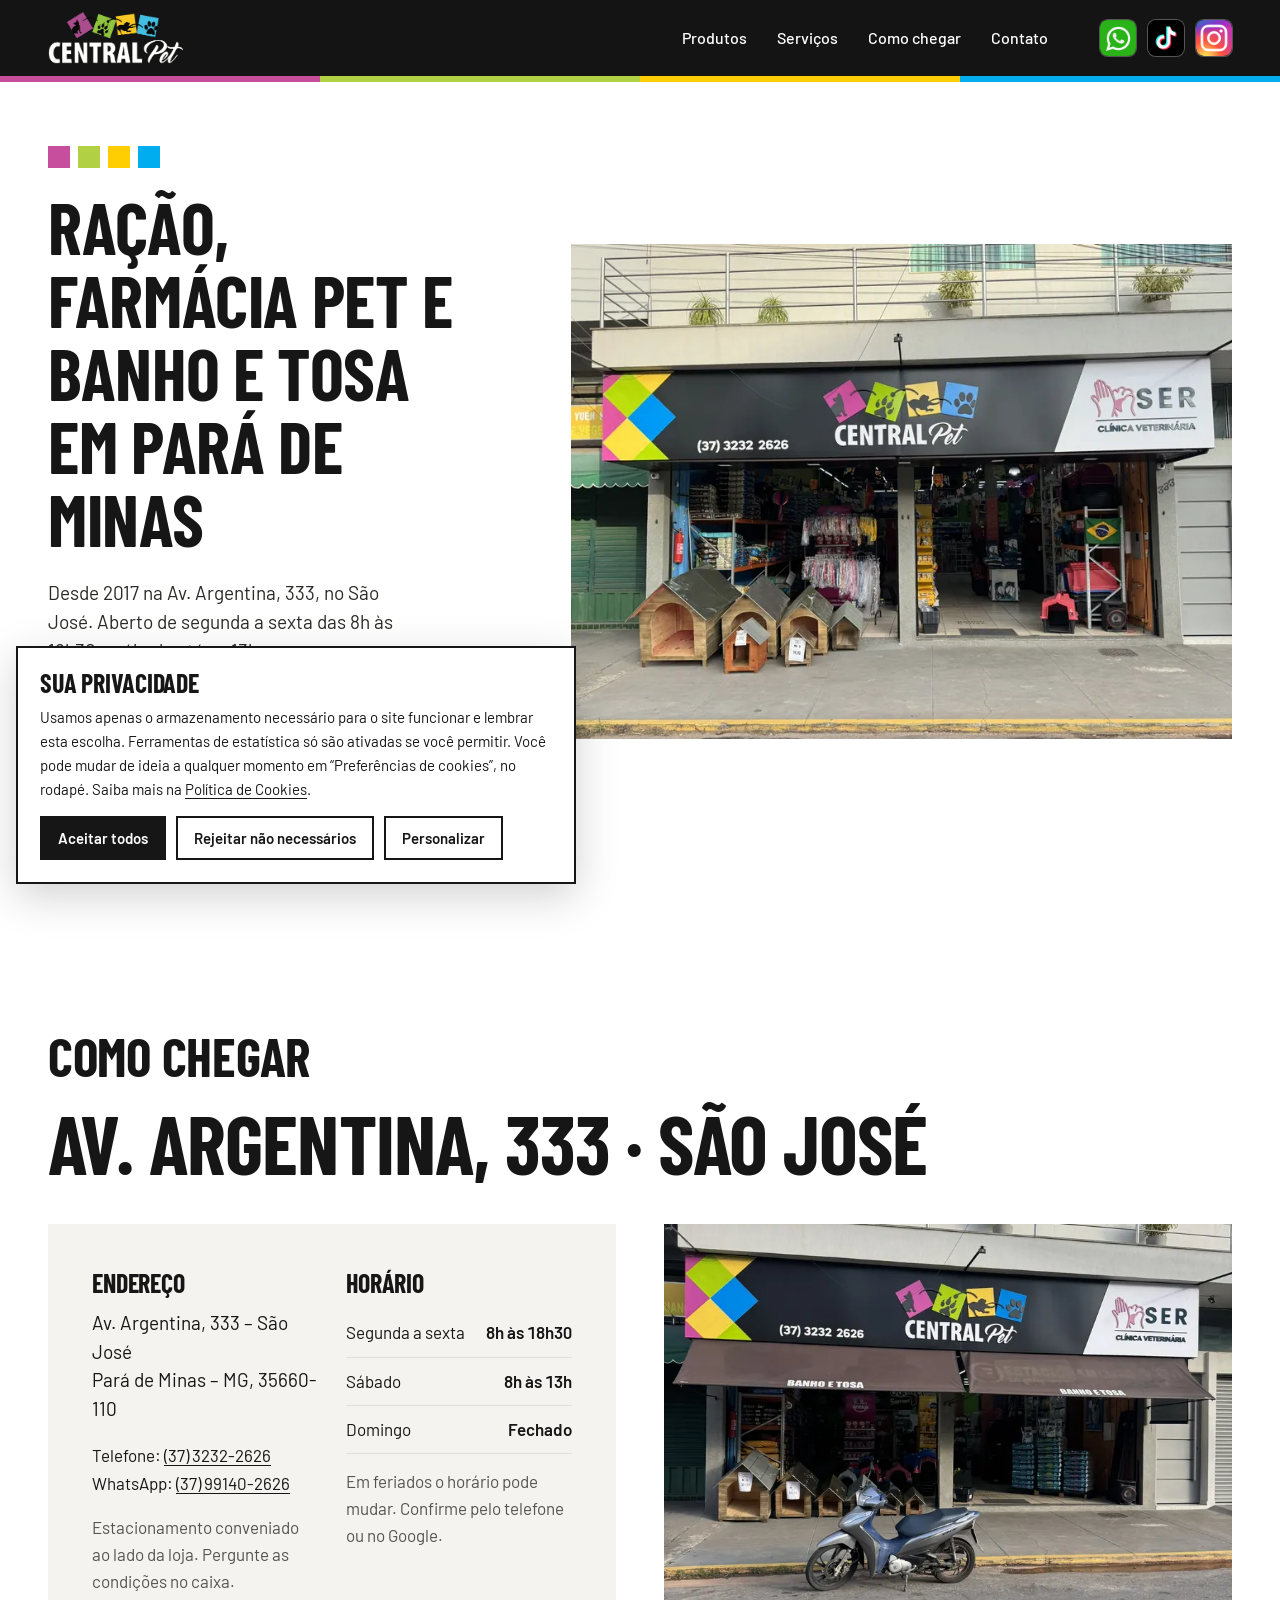
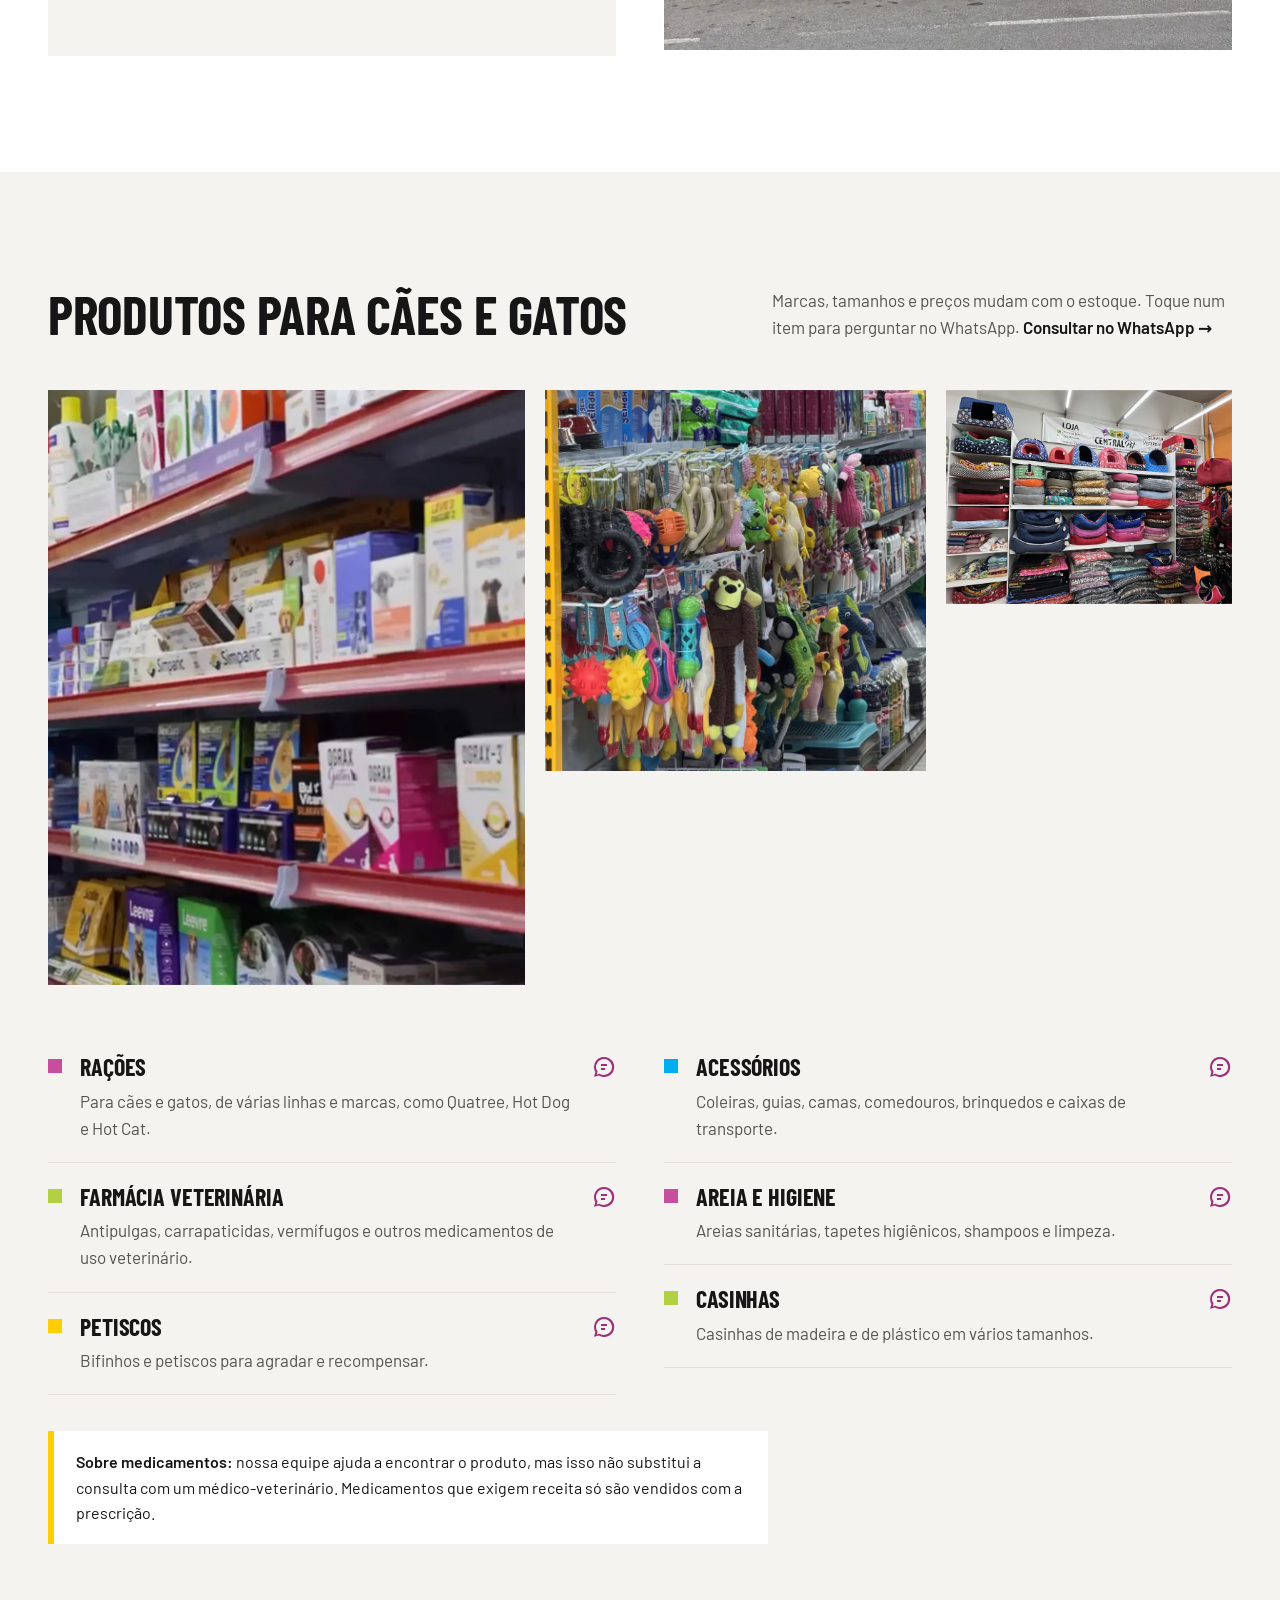
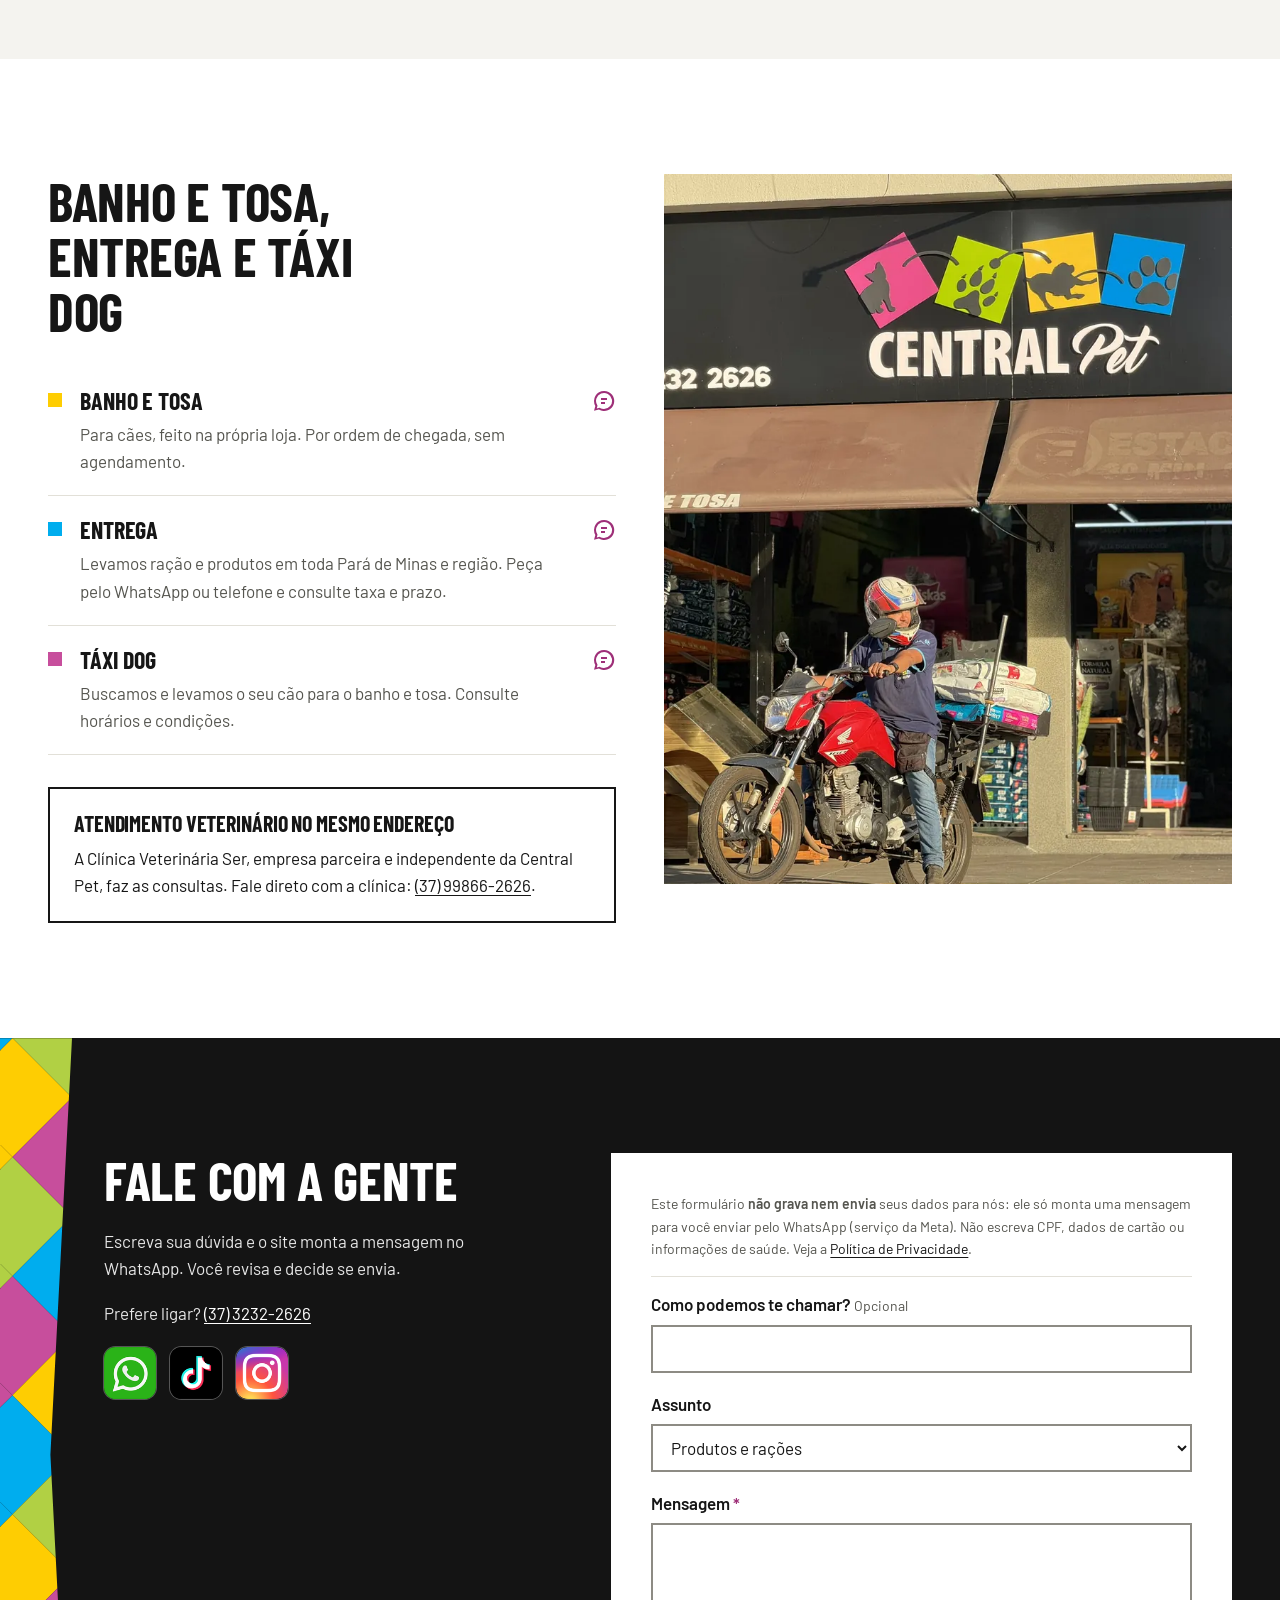
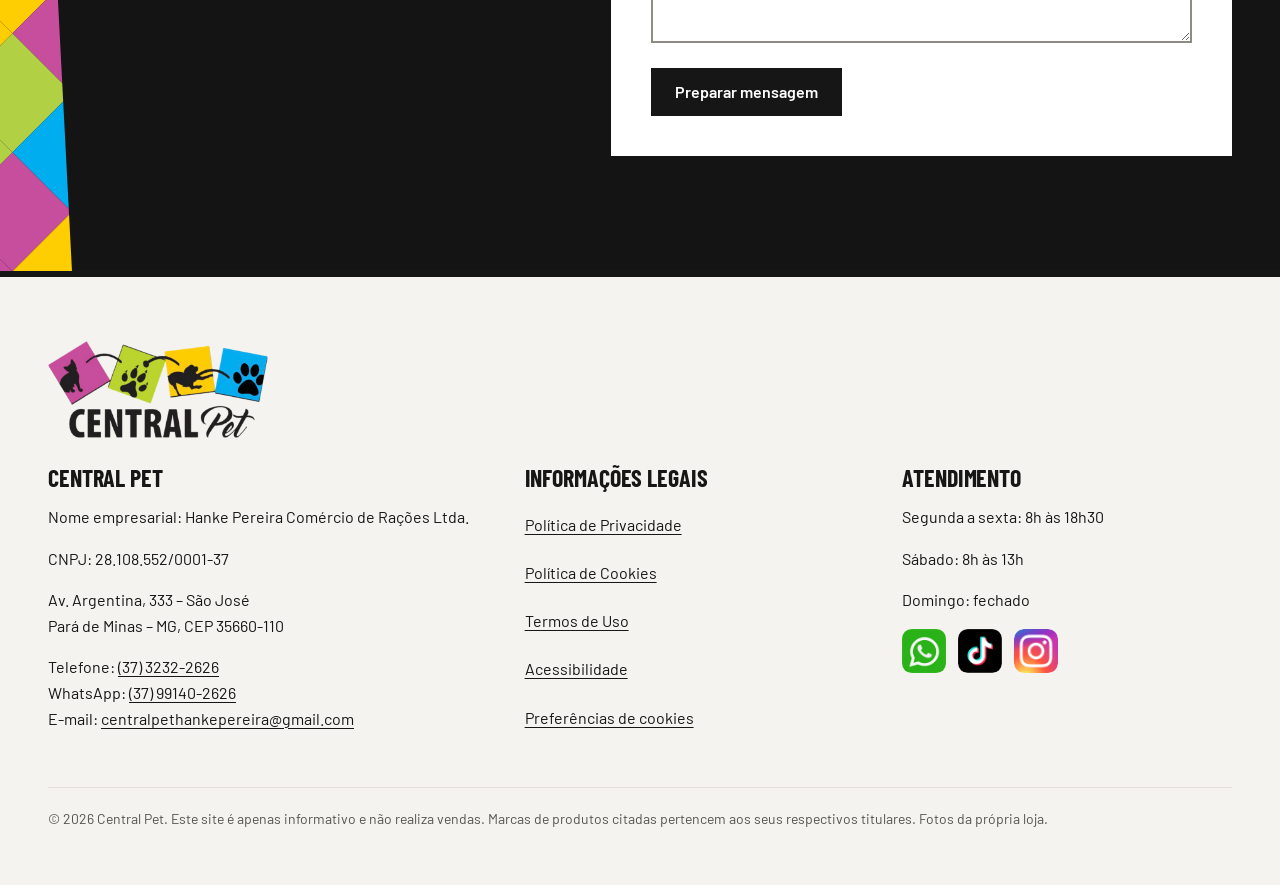
==== commit ce4a2bb4: "Ícones de WhatsApp, TikTok e Instagram no cabeçalho, contato e rodapé Co-Authored-By: Claude Opus 5." ====
--- a/index.html
+++ b/index.html
@@ -46,16 +46,16 @@
 <header class="site-header">
   <div class="container header-inner">
     <a class="brand" href="index.html" aria-current="page"><img src="assets/img/logo-escuro-700.png" width="700" height="270" alt="Central Pet"></a>
-    <button class="nav-toggle" type="button" aria-expanded="false" aria-controls="site-nav"><span class="nav-toggle-bars" aria-hidden="true"></span>Menu</button>
     <nav class="site-nav" id="site-nav" aria-label="Principal">
       <ul>
         <li><a href="#produtos">Produtos</a></li>
         <li><a href="#servicos">Serviços</a></li>
         <li><a href="#visite">Como chegar</a></li>
         <li><a href="#contato">Contato</a></li>
-        <li class="nav-cta"><a class="btn btn-brand" href="https://wa.me/5537991402626?text=Ol%C3%A1%21%20Vim%20pelo%20site%20da%20Central%20Pet." rel="noopener">WhatsApp<span class="visually-hidden"> (abre outro aplicativo)</span></a></li>
       </ul>
     </nav>
+    <ul class="app-icons header-icons"><li><a href="https://wa.me/5537991402626?text=Ol%C3%A1%21%20Vim%20pelo%20site%20da%20Central%20Pet." rel="noopener"><img src="assets/img/icon-whatsapp.png" width="96" height="96" alt="WhatsApp da Central Pet"></a></li><li><a href="https://www.tiktok.com/@centralpet_pm" rel="noopener"><img src="assets/img/icon-tiktok.png" width="96" height="96" alt="TikTok da Central Pet"></a></li><li><a href="https://www.instagram.com/centralpet_pm/" rel="noopener"><img src="assets/img/icon-instagram.png" width="96" height="96" alt="Instagram da Central Pet"></a></li></ul>
+    <button class="nav-toggle" type="button" aria-expanded="false" aria-controls="site-nav"><span class="nav-toggle-bars" aria-hidden="true"></span>Menu</button>
   </div>
   <div class="brand-stripe" aria-hidden="true"><span></span><span></span><span></span><span></span></div>
 </header>
@@ -169,7 +169,7 @@
       <h2 id="contato-title">Fale com a gente</h2>
       <p>Escreva sua dúvida e o site monta a mensagem no WhatsApp. Você revisa e decide se envia.</p>
       <p>Prefere ligar? <a href="tel:+553732322626">(37) 3232-2626</a></p>
-      <ul class="social social-band"><li><a class="social-btn" href="https://www.instagram.com/centralpet_pm/" rel="noopener"><svg viewBox="0 0 24 24" aria-hidden="true" focusable="false"><path fill="currentColor" d="M7.0301.084c-1.2768.0602-2.1487.264-2.911.5634-.7888.3075-1.4575.72-2.1228 1.3877-.6652.6677-1.075 1.3368-1.3802 2.127-.2954.7638-.4956 1.6365-.552 2.914-.0564 1.2775-.0689 1.6882-.0626 4.947.0062 3.2586.0206 3.6671.0825 4.9473.061 1.2765.264 2.1482.5635 2.9107.308.7889.72 1.4573 1.388 2.1228.6679.6655 1.3365 1.0743 2.1285 1.38.7632.295 1.6361.4961 2.9134.552 1.2773.056 1.6884.069 4.9462.0627 3.2578-.0062 3.668-.0207 4.9478-.0814 1.28-.0607 2.147-.2652 2.9098-.5633.7889-.3086 1.4578-.72 2.1228-1.3881.665-.6682 1.0745-1.3378 1.3795-2.1284.2957-.7632.4966-1.636.552-2.9124.056-1.2809.0692-1.6898.063-4.948-.0063-3.2583-.021-3.6668-.0817-4.9465-.0607-1.2797-.264-2.1487-.5633-2.9117-.3084-.7889-.72-1.4568-1.3876-2.1228C21.2982 1.33 20.628.9208 19.8378.6165 19.074.321 18.2017.1197 16.9244.0645 15.6471.0093 15.236-.005 11.977.0014 8.718.0076 8.31.0215 7.0301.0839m.1402 21.6932c-1.17-.0509-1.8053-.2453-2.2287-.408-.5606-.216-.96-.4771-1.3819-.895-.422-.4178-.6811-.8186-.9-1.378-.1644-.4234-.3624-1.058-.4171-2.228-.0595-1.2645-.072-1.6442-.079-4.848-.007-3.2037.0053-3.583.0607-4.848.05-1.169.2456-1.805.408-2.2282.216-.5613.4762-.96.895-1.3816.4188-.4217.8184-.6814 1.3783-.9003.423-.1651 1.0575-.3614 2.227-.4171 1.2655-.06 1.6447-.072 4.848-.079 3.2033-.007 3.5835.005 4.8495.0608 1.169.0508 1.8053.2445 2.228.408.5608.216.96.4754 1.3816.895.4217.4194.6816.8176.9005 1.3787.1653.4217.3617 1.056.4169 2.2263.0602 1.2655.0739 1.645.0796 4.848.0058 3.203-.0055 3.5834-.061 4.848-.051 1.17-.245 1.8055-.408 2.2294-.216.5604-.4763.96-.8954 1.3814-.419.4215-.8181.6811-1.3783.9-.4224.1649-1.0577.3617-2.2262.4174-1.2656.0595-1.6448.072-4.8493.079-3.2045.007-3.5825-.006-4.848-.0608M16.953 5.5864A1.44 1.44 0 1 0 18.39 4.144a1.44 1.44 0 0 0-1.437 1.4424M5.8385 12.012c.0067 3.4032 2.7706 6.1557 6.173 6.1493 3.4026-.0065 6.157-2.7701 6.1506-6.1733-.0065-3.4032-2.771-6.1565-6.174-6.1498-3.403.0067-6.156 2.771-6.1496 6.1738M8 12.0077a4 4 0 1 1 4.008 3.9921A3.9996 3.9996 0 0 1 8 12.0077"/></svg>Instagram<span class="visually-hidden"> @centralpet_pm (abre outro site)</span></a></li><li><a class="social-btn" href="https://www.tiktok.com/@centralpet_pm" rel="noopener"><svg viewBox="0 0 24 24" aria-hidden="true" focusable="false"><path fill="currentColor" d="M12.525.02c1.31-.02 2.61-.01 3.91-.02.08 1.53.63 3.09 1.75 4.17 1.12 1.11 2.7 1.62 4.24 1.79v4.03c-1.44-.05-2.89-.35-4.2-.97-.57-.26-1.1-.59-1.62-.93-.01 2.92.01 5.84-.02 8.75-.08 1.4-.54 2.79-1.35 3.94-1.31 1.92-3.58 3.17-5.91 3.21-1.43.08-2.86-.31-4.08-1.03-2.02-1.19-3.44-3.37-3.65-5.71-.02-.5-.03-1-.01-1.49.18-1.9 1.12-3.72 2.58-4.96 1.66-1.44 3.98-2.13 6.15-1.72.02 1.48-.04 2.96-.04 4.44-.99-.32-2.15-.23-3.02.37-.63.41-1.11 1.04-1.36 1.75-.21.51-.15 1.07-.14 1.61.24 1.64 1.82 3.02 3.5 2.87 1.12-.01 2.19-.66 2.77-1.61.19-.33.4-.67.41-1.06.1-1.79.06-3.57.07-5.36.01-4.03-.01-8.05.02-12.07z"/></svg>TikTok<span class="visually-hidden"> @centralpet_pm (abre outro site)</span></a></li></ul>
+      <ul class="app-icons band-icons"><li><a href="https://wa.me/5537991402626?text=Ol%C3%A1%21%20Vim%20pelo%20site%20da%20Central%20Pet." rel="noopener"><img src="assets/img/icon-whatsapp.png" width="96" height="96" alt="WhatsApp da Central Pet"></a></li><li><a href="https://www.tiktok.com/@centralpet_pm" rel="noopener"><img src="assets/img/icon-tiktok.png" width="96" height="96" alt="TikTok da Central Pet"></a></li><li><a href="https://www.instagram.com/centralpet_pm/" rel="noopener"><img src="assets/img/icon-instagram.png" width="96" height="96" alt="Instagram da Central Pet"></a></li></ul>
     </div>
     <form class="contact" id="contact-form" novalidate aria-describedby="form-privacy">
       <p class="privacy-note" id="form-privacy">Este formulário <strong>não grava nem envia</strong> seus dados para nós: ele só monta uma mensagem para você enviar pelo WhatsApp (serviço da Meta). Não escreva CPF, dados de cartão ou informações de saúde. Veja a <a href="politica-de-privacidade.html">Política de Privacidade</a>.</p>
@@ -236,7 +236,7 @@
         <p>Segunda a sexta: 8h às 18h30</p>
         <p>Sábado: 8h às 13h</p>
         <p>Domingo: fechado</p>
-        <ul class="social social-footer"><li><a class="social-btn" href="https://www.instagram.com/centralpet_pm/" rel="noopener"><svg viewBox="0 0 24 24" aria-hidden="true" focusable="false"><path fill="currentColor" d="M7.0301.084c-1.2768.0602-2.1487.264-2.911.5634-.7888.3075-1.4575.72-2.1228 1.3877-.6652.6677-1.075 1.3368-1.3802 2.127-.2954.7638-.4956 1.6365-.552 2.914-.0564 1.2775-.0689 1.6882-.0626 4.947.0062 3.2586.0206 3.6671.0825 4.9473.061 1.2765.264 2.1482.5635 2.9107.308.7889.72 1.4573 1.388 2.1228.6679.6655 1.3365 1.0743 2.1285 1.38.7632.295 1.6361.4961 2.9134.552 1.2773.056 1.6884.069 4.9462.0627 3.2578-.0062 3.668-.0207 4.9478-.0814 1.28-.0607 2.147-.2652 2.9098-.5633.7889-.3086 1.4578-.72 2.1228-1.3881.665-.6682 1.0745-1.3378 1.3795-2.1284.2957-.7632.4966-1.636.552-2.9124.056-1.2809.0692-1.6898.063-4.948-.0063-3.2583-.021-3.6668-.0817-4.9465-.0607-1.2797-.264-2.1487-.5633-2.9117-.3084-.7889-.72-1.4568-1.3876-2.1228C21.2982 1.33 20.628.9208 19.8378.6165 19.074.321 18.2017.1197 16.9244.0645 15.6471.0093 15.236-.005 11.977.0014 8.718.0076 8.31.0215 7.0301.0839m.1402 21.6932c-1.17-.0509-1.8053-.2453-2.2287-.408-.5606-.216-.96-.4771-1.3819-.895-.422-.4178-.6811-.8186-.9-1.378-.1644-.4234-.3624-1.058-.4171-2.228-.0595-1.2645-.072-1.6442-.079-4.848-.007-3.2037.0053-3.583.0607-4.848.05-1.169.2456-1.805.408-2.2282.216-.5613.4762-.96.895-1.3816.4188-.4217.8184-.6814 1.3783-.9003.423-.1651 1.0575-.3614 2.227-.4171 1.2655-.06 1.6447-.072 4.848-.079 3.2033-.007 3.5835.005 4.8495.0608 1.169.0508 1.8053.2445 2.228.408.5608.216.96.4754 1.3816.895.4217.4194.6816.8176.9005 1.3787.1653.4217.3617 1.056.4169 2.2263.0602 1.2655.0739 1.645.0796 4.848.0058 3.203-.0055 3.5834-.061 4.848-.051 1.17-.245 1.8055-.408 2.2294-.216.5604-.4763.96-.8954 1.3814-.419.4215-.8181.6811-1.3783.9-.4224.1649-1.0577.3617-2.2262.4174-1.2656.0595-1.6448.072-4.8493.079-3.2045.007-3.5825-.006-4.848-.0608M16.953 5.5864A1.44 1.44 0 1 0 18.39 4.144a1.44 1.44 0 0 0-1.437 1.4424M5.8385 12.012c.0067 3.4032 2.7706 6.1557 6.173 6.1493 3.4026-.0065 6.157-2.7701 6.1506-6.1733-.0065-3.4032-2.771-6.1565-6.174-6.1498-3.403.0067-6.156 2.771-6.1496 6.1738M8 12.0077a4 4 0 1 1 4.008 3.9921A3.9996 3.9996 0 0 1 8 12.0077"/></svg>Instagram<span class="visually-hidden"> @centralpet_pm (abre outro site)</span></a></li><li><a class="social-btn" href="https://www.tiktok.com/@centralpet_pm" rel="noopener"><svg viewBox="0 0 24 24" aria-hidden="true" focusable="false"><path fill="currentColor" d="M12.525.02c1.31-.02 2.61-.01 3.91-.02.08 1.53.63 3.09 1.75 4.17 1.12 1.11 2.7 1.62 4.24 1.79v4.03c-1.44-.05-2.89-.35-4.2-.97-.57-.26-1.1-.59-1.62-.93-.01 2.92.01 5.84-.02 8.75-.08 1.4-.54 2.79-1.35 3.94-1.31 1.92-3.58 3.17-5.91 3.21-1.43.08-2.86-.31-4.08-1.03-2.02-1.19-3.44-3.37-3.65-5.71-.02-.5-.03-1-.01-1.49.18-1.9 1.12-3.72 2.58-4.96 1.66-1.44 3.98-2.13 6.15-1.72.02 1.48-.04 2.96-.04 4.44-.99-.32-2.15-.23-3.02.37-.63.41-1.11 1.04-1.36 1.75-.21.51-.15 1.07-.14 1.61.24 1.64 1.82 3.02 3.5 2.87 1.12-.01 2.19-.66 2.77-1.61.19-.33.4-.67.41-1.06.1-1.79.06-3.57.07-5.36.01-4.03-.01-8.05.02-12.07z"/></svg>TikTok<span class="visually-hidden"> @centralpet_pm (abre outro site)</span></a></li></ul>
+        <ul class="app-icons footer-icons"><li><a href="https://wa.me/5537991402626?text=Ol%C3%A1%21%20Vim%20pelo%20site%20da%20Central%20Pet." rel="noopener"><img src="assets/img/icon-whatsapp.png" width="96" height="96" alt="WhatsApp da Central Pet"></a></li><li><a href="https://www.tiktok.com/@centralpet_pm" rel="noopener"><img src="assets/img/icon-tiktok.png" width="96" height="96" alt="TikTok da Central Pet"></a></li><li><a href="https://www.instagram.com/centralpet_pm/" rel="noopener"><img src="assets/img/icon-instagram.png" width="96" height="96" alt="Instagram da Central Pet"></a></li></ul>
       </div>
     </div>
     <div class="footer-bottom">
--- a/assets/styles.css
+++ b/assets/styles.css
@@ -80,7 +80,8 @@
 
 /* ---------- Cabeçalho: o letreiro ---------- */
 .site-header { position: sticky; top: 0; z-index: 50; background: var(--bar); color: #fff; }
-.header-inner { display: flex; align-items: center; justify-content: space-between; gap: 24px; min-height: var(--header-h); }
+.header-inner { display: flex; align-items: center; gap: 24px; min-height: var(--header-h); }
+.site-nav { margin-left: auto; }
 .brand { display: block; flex: none; }
 .brand img { height: 52px; width: auto; }
 .site-nav ul { list-style: none; margin: 0; padding: 0; display: flex; align-items: center; gap: 30px; }
@@ -275,6 +276,26 @@
   .site-footer .social-btn:hover { background: var(--ink); color: #fff; }
 }
 
+/* ---------- Ícones dos apps (WhatsApp, TikTok, Instagram) ---------- */
+.app-icons { list-style: none; margin: 0; padding: 0; display: flex; align-items: center; gap: 12px; }
+.app-icons li { margin: 0; }
+.app-icons a { display: block; border-radius: 22%; transition: transform 160ms var(--ease-out); }
+.app-icons img { display: block; width: 100%; height: 100%; border-radius: 22%; }
+.app-icons a:active { transform: scale(0.94); }
+@media (hover: hover) and (pointer: fine) { .app-icons a:hover { transform: translateY(-2px); } .app-icons a:active { transform: scale(0.94); } }
+.header-icons { margin-left: 28px; }
+.header-icons a { width: 36px; height: 36px; box-shadow: 0 0 0 1px rgba(255,255,255,0.28); }
+.band-icons { margin-top: 20px; gap: 14px; }
+.band-icons a { width: 52px; height: 52px; box-shadow: 0 0 0 1px rgba(255,255,255,0.28); }
+.footer-icons { margin-top: 14px; }
+.footer-icons a { width: 44px; height: 44px; }
+.site-footer .footer-icons li a { padding: 0; min-height: 0; }
+@media (max-width: 860px) {
+  .header-icons { margin-left: auto; margin-right: 12px; gap: 8px; }
+  .header-icons a { width: 34px; height: 34px; }
+}
+@media (max-width: 400px) { .header-icons a { width: 30px; height: 30px; } .header-icons { gap: 6px; margin-right: 8px; } }
+
 /* ---------- Barra de atalhos no celular ---------- */
 .actionbar { display: none; }
 @media (max-width: 640px) {
